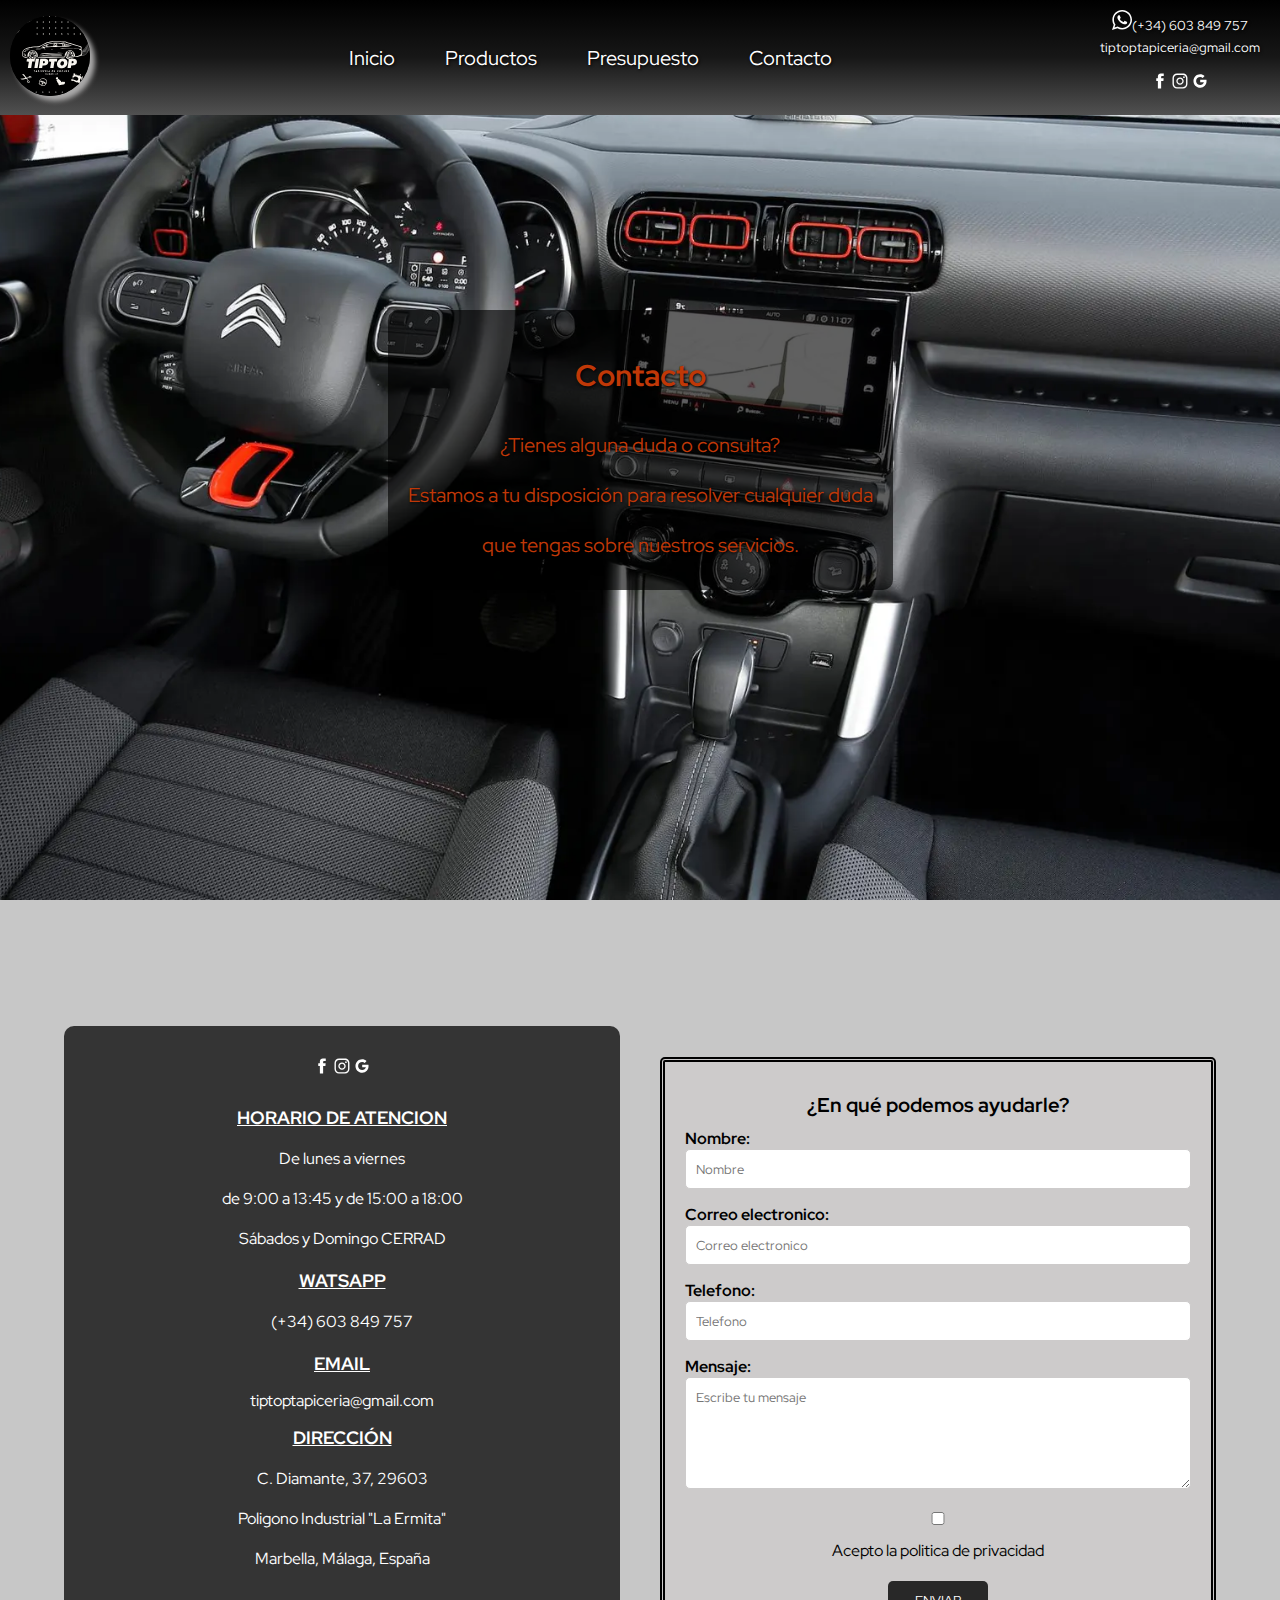
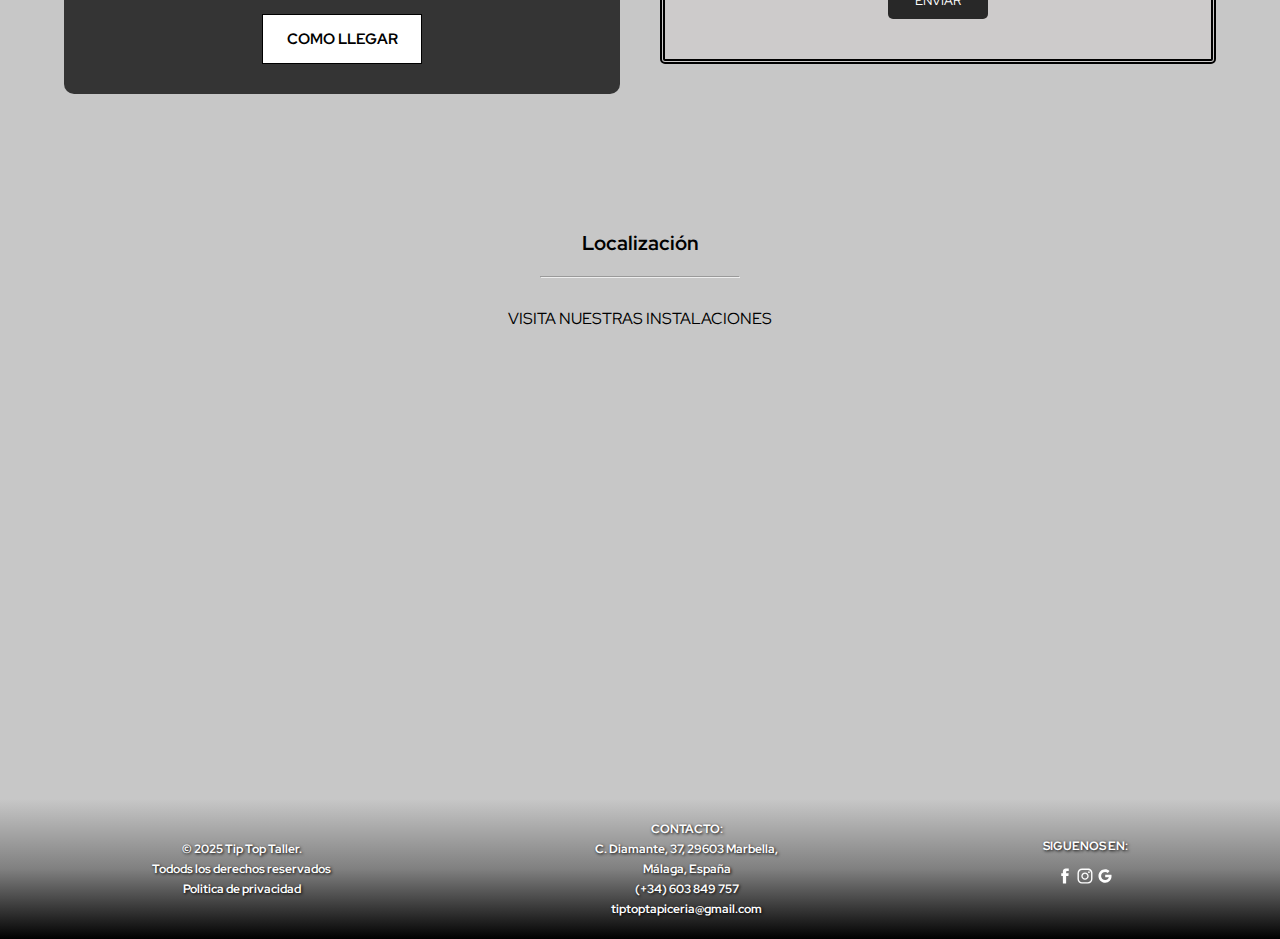
==== views/contacto.html @ 2c650c3a "Ultimos retoces" ====
<!DOCTYPE html>
<html lang="es">
<head>
    <meta charset="UTF-8">
    <meta name="viewport" content="width=device-width, initial-scale=1.0">
    <title>TipTop Tapicería Marbella</title>
    <link rel="icon" type="image/x-icon" href="./../favicon.ico">
    <style>
        @import url('https://fonts.googleapis.com/css2?family=Red+Hat+Display:ital,wght@0,300..900;1,300..900&display=swap');
        </style>
    <link rel="stylesheet" href="./../css/estilos.css">
</head>
<body> 
    <header>  
        <div class="logo">
            <img src="./../assets/images/logotip.svg" alt="logo tiptop" width="200" height="200">
        </div>
        <div>
            <input type="checkbox" id="check-menu" class="check-menu">

            <nav class="nav-links">
                <a href="./../index.html">Inicio</a>
                <a href="./productos.html">Productos</a>
                <a href="./presupuesto.html">Presupuesto</a>
                <a href="./contacto.html">Contacto</a>  
            </nav>

            <label for="check-menu" class="label-check">
                <img src="./../assets/images/menu-svgrepo-com.svg" alt="icono menu hamburgesa" width="50" height="50">
            </label>
        </div>
        <div class="contacto">
            <p><img src="./../assets/images/whatsapp-logo.svg" alt="logo whatsapp" width="20" height="20">(+34) 603 849 757</p>
            <a href="mailto:tiptoptapiceria@gmail.com">tiptoptapiceria@gmail.com</a>
            <div class="redes">
                <a href="https://www.facebook.com/tapiceriaMD.Marbella/" target="_blank"><img src="./../assets/images/facebook-logo.svg" alt="logo facebook" width="30" height="30"></a>
                <a href="https://www.instagram.com/tiptop_marbella/" target="_blank"><img src="./../assets/images/instagram-logo.svg" alt="logo instagram" width="30" height="30"></a>
                <a href="https://g.co/kgs/Lr5aoFv" target="_blank"><img src="./../assets/images/google-svgrepo.svg" alt="logo google" width="30" height="30"></a>
            </div>
        </div>
    </header>

    <main>
        <section class="hero">
            <div class="info">
            <h1>Contacto</h1>
            <p>¿Tienes alguna duda o consulta?</p>
            <p>Estamos a tu disposición para resolver cualquier duda</p>
            <p>que tengas sobre nuestros servicios.</p>
            </div>  
        </section>
            
        <section class="container">
            <div class="location">
                <div class="redes">
                    <a href="https://www.facebook.com/tapiceriaMD.Marbella/" target="_blank"><img src="./../assets/images/facebook-logo.svg" alt="logo facebook" width="30" height="30"></a>
                    <a href="https://www.instagram.com/tiptop_marbella/" target="_blank"><img src="./../assets/images/instagram-logo.svg" alt="logo instagram" width="30" height="30"></a>
                    <a href="https://g.co/kgs/Lr5aoFv" target="_blank"><img src="./../assets/images/google-svgrepo.svg" alt="logo google" width="30" height="30"></a>
                </div>
                <h3>HORARIO DE ATENCION</h3>
                <p>De lunes a viernes</p>
                <p>de 9:00 a 13:45 y de 15:00 a 18:00</p> 
                <p> Sábados y Domingo CERRAD
                </p>
                <h3>WATSAPP</h3>
                <p>(+34) 603 849 757</p>
                <h3>EMAIL</h3>
                <a href="mailto:tiptoptapiceria@gmail.com">tiptoptapiceria@gmail.com</a>   
                <h3>DIRECCIÓN</h3>
                <p>C. Diamante, 37, 29603</p> 
                <p>Poligono Industrial "La Ermita"</p> 
                <p> Marbella, Málaga, España</p>
                <a href="https://maps.app.goo.gl/1nyGeTP441d4KmiH8" target="_blank" class="button-link" style="color: black;">como llegar</a>
            </div>
            <div class="contact-form">
                <h2>¿En qué podemos ayudarle?</h2>
                <form id="contact-form" action="#" method="post" target="_blank">
                    <label for="name">Nombre:</label>
                    <input type="text" id="name" name="name" placeholder="Nombre" pattern="[A-Z a-z]{2,40}" title="Solo letras entre 2 y 40 caracteres" required>
        
                    <label for="email">Correo electronico:</label>
                    <input type="email" id="email" name="email" placeholder="Correo electronico" pattern="[a-z0-9._%+-]+@[a-z0-9.-]+\.[a-z]{2,4}" title="Correo electronico no valido" required>
    
                    <label for="telephone">Telefono:</label>
                    <input type="tel" id="telephone" name="telephone" placeholder="Telefono" pattern="[0-9]{9}" title="Como minimo 9 caracteres" required>
        
                    <label for="mensaje">Mensaje:</label>
                    <textarea name="mensaje" id="mensaje" rows="5" placeholder="Escribe tu mensaje"></textarea>
    
                    <input type="checkbox" id="aceptar" name="aceptar" required>
                    <label for="aceptar">Acepto la politica de privacidad</label>
        
                    <input type="submit" value="ENVIAR">
                </form>
            </div>
        </section>

        <div class="mapa">
            <h2>Localización</h2>
            <hr>
            <p>VISITA NUESTRAS INSTALACIONES</p>
            <iframe src="https://www.google.com/maps/embed?pb=!1m18!1m12!1m3!1d3206.6513957949824!2d-4.872217790050994!3d36.514276272214644!2m3!1f0!2f0!3f0!3m2!1i1024!2i768!4f13.1!3m3!1m2!1s0xd72d9f653f75841%3A0x589be46774dcb69e!2sTipTop%20Tapicer%C3%ADa!5e0!3m2!1ses!2ses!4v1742337614005!5m2!1ses!2ses" width="1000" height="450" style="border:0;" allowfullscreen loading="lazy" referrerpolicy="no-referrer-when-downgrade"></iframe>
        </div>
    </main>

    <footer>
        <div>
            <p>© 2025 Tip Top Taller. <br>Todods los derechos reservados</p> 
            <a href="#">Politica de privacidad</a>
        </div>
        <div>
            <p class="p-footer"> CONTACTO:</p>
            <p>C. Diamante, 37, 29603 Marbella,</p>
            <p> Málaga, España </p>
            <p>(+34) 603 849 757 </p>
            <p>tiptoptapiceria@gmail.com</p>
        </div>
        <div>
            <div class="p-footer">
            <p>SIGUENOS EN:</p>
            </div>
            <div class="redes">
            <a href="https://www.facebook.com/tapiceriaMD.Marbella/" target="_blank"><img src="./../assets/images/facebook-logo.svg" alt="logo facebook" width="30" height="30"></a>
            <a href="https://www.instagram.com/tiptop_marbella/" target="_blank"><img src="./../assets/images/instagram-logo.svg" alt="logo instagram" width="30" height="30"></a>
            <a href="https://g.co/kgs/Lr5aoFv" target="_blank"><img src="./../assets/images/google-svgrepo.svg" alt="logo google" width="30" height="30"></a>
            </div>
        </div>
    </footer>
</body>
</html>
---- css/estilos.css ----
* {
    margin: 0;
    padding: 0;
    box-sizing: border-box;
    font-family: "Red Hat Display", serif;
}

/* ---------------------------------------------------------------- -
---------------------------------- Index -------------------------
-------------------------------------------------------------------*/

body {
    display: grid;
    grid-template-rows: auto 1fr auto;
    background-color: rgb(199, 199, 199);
}

main {
    min-height: 100vh;
}

/* ---------------------------------------------------------------- -
---------------------------------- Header -------------------------
-------------------------------------------------------------------*/ 
header {
    display: flex;
    justify-content: space-between;
    align-items: center;
    padding: 0 10px;
    background-image: linear-gradient(black, rgb(23, 23, 23), rgb(81, 81, 81));
    font-size: .8em;
    text-shadow: 1px 1px 3px black;
    position: fixed;
    min-width: 100%;
    z-index: 20;
}
/*------------------------------------------------------------
---------------------------- Logo ----------------------------
------------------------------------------------------------*/
.logo img {
    width: 80px;
    height: 80px;
    background-color: black;
    border-radius: 100px;
    box-shadow: 5px 5px 5px rgb(171, 170, 170);
}

/* ---------------------------------------------------------------- -
---------------------------------- Nav -------------------------
-------------------------------------------------------------------*/
.nav-links {
    display: flex;
    justify-content: center;
    align-items: center;
    list-style: none;
    gap: 50px;
    height: 100px;
    font-size: clamp(15px, 2vw, 20px);
}
.nav-links a {
    color: white;
    text-decoration: none;
}
.nav-links a:hover {
    color: rgb(192, 56, 7);
    text-decoration: underline;
    font-weight: bold;
}

/*--------------------------------------------------------------- Menu hamburgesa -------------------------------
-------------------------------------------------------------------------------------------------------------------
----------------------------------------------------------------------------------------------------------------*/
.check-menu {
    display: none;
}
.label-check {
    display: none;
}
/* -----------------------------------------------------------------
---------------------------------- Contacto -------------------------
-------------------------------------------------------------------*/
.contacto {
    display: flex;
    flex-direction: column;
    justify-content: center;
    align-items: center;
    padding: 10px;
    gap: 5px;
    color: white;  
}
.contacto p {
    margin: 0;
    justify-content: center; 
}
.contacto a {
    color: white;
    text-decoration: none;
}
.redes {
    display: flex;
    justify-content: center; 
    padding: 10px;
}
.redes img {
    width: 20px;
    height: 20px;
}
/*--------------------------------------------------------------------
--------------------------------------Main--------------------------- 
--------------------------------------------------------------------*/
h1 {
    text-align: center;
    padding: 20px;
    font-weight: bold;
    font-size: clamp(20px, 3vw, 30px)
}
h2 {
    text-align: center;
    padding: 10px;
    font-weight: bold;
    font-size: clamp(15px, 2vw, 20px)
}
h3 {
    font-size: 18px;
    text-decoration: underline;
    padding: 5px;
}
section {
    display: flex;
    flex-direction: column;
    justify-content: center;
    align-items: center;
    width: 100%;
    min-height: 100vh;
}
.contenido {
    width: 80%;
    min-height: 100vh;
    margin: 50px auto;
    width: 100%;
    padding: 20px;
}
.hero {
    display: flex;
    flex-direction: column;
    min-height: 100vh;
    width: 100%;
    justify-content: center;
    color: rgb(192, 56, 7);
    text-shadow: 1px 1px 3px black;
    background: url(./../assets/images/inicio.webp) top/cover no-repeat;
    
}
.info {
    display: flex;
    justify-content: center;
    flex-direction: column;
    
    text-align: center;
    padding: 20px;
    line-height: 50px;
    background: rgba(0, 0, 0, 0.625);
    border:rgba(0, 0, 0, 0.625);
    border-radius: 10px;
    font-size: clamp(15px, 2vw, 20px)
}
.container {
    display: grid;
    grid-template-columns: repeat(2, 1fr);
    gap: 40px;
    width: 90%;
    margin: 10px auto;
    justify-content: space-around;
    align-items: center;
}
.container li {
    justify-content: center;
    line-height: 50px;
    
}
.container p {
    text-align: center;
    line-height: 30px;
}
/*---------------------------------------------------------- Galeria INDEX -------------------------------------------*/
.galeria {
    display: grid;
    margin: 30px auto;
    grid-template-columns: repeat(3, 1fr);
    grid-template-rows: repeat(2, 1fr);
    justify-content: space-around;
    gap: 20px;
    transition: all .3s ease;  
}  
.galeria img {
    width: 100%;
    height: 100%;
    object-fit: cover;
    border-radius: 10px;
    box-shadow: 5px 5px 5px rgb(11, 11, 11);
}
.galeria img:hover {
    transform: scale(2);
}
/* -------------------------------------------------------------
----------------------- Formulario ------------------------
----------------------------------------------------------------*/
.contact-form {
   display: flex;
   flex-direction: column;
   margin: 20px auto;
   width: 100%;
   height: 100vh;
   padding: 20px;
   height: auto;
   background: rgb(205, 203, 203);
   border: 5px double black;
   border-radius: 5px;
}
.contact-form p {
    text-align: center;
    padding: 10px;
}
.contact-form label:not([for="aceptar"]) {
    margin-bottom: 5px;
    font-weight: bold;
}
.contact-form label[for=aceptar] {
    display: flex;
    justify-content: center;
    margin-bottom: 10px;
    font-size: 1em;
}
.contact-form input, 
.contact-form textarea, select {
    width: 100%;
    padding: 10px;
    margin-bottom: 15px;
    border: 1px solid rgb(205, 203, 203);
    border-radius: 5px;
}
.contact-form input[type="submit"] {
    display: block;
    background-color: rgb(40, 40, 40);
    color: white;
    width: 100px;
    height: auto;
    margin: 20px auto 20px auto;
    padding: 10px 20px;
    border: none;
    transition: all .3s ease-in-out;
}
.contact-form input[type="submit"]:hover {
    background-color: rgb(192, 56, 7);
    border: 1px solid black;
}
.location {
    display: flex;
    flex-direction: column;
    justify-content: center;
    align-items: center;
    color: white;
    gap: 10px;
    padding-top: 20px;
    text-align: center;
    background-color: rgba(31, 31, 31, 0.875);
    border: black;
    border-radius: 10px;
}
.location a {
    text-decoration: none;
    color: white;
}
.button-link {
    display: flex;
    justify-content: center;
    margin: 30px;
    align-items: center;
    text-transform: uppercase;
    text-align: center;
    width: 160px;
    height: 50px;
    text-decoration: none;
    color: black;
    font-size: 15px;
    font-weight: bolder;
    background-color: white;
    border: 1px solid black; 
}
/* ------------------------------------------------------
---------------------Footer------------------------------
---------------------------------------------------------*/
footer{
    display: flex;
    min-width: 100%;
    grid-template-columns: repeat(3, 1fr);
    justify-content: space-around;
    align-items: center;
    padding: 20px;
    background-image: linear-gradient(rgb(199, 199, 199), grey, black);
    color: white;
    font-weight: bolder;
    text-shadow: 1px 1px 3px black ;
    text-align: center;
    line-height: 20px;
    font-size: clamp(5px, 2vw, 12px);
}  
footer a {
    color: white;
    text-decoration: none;
    transition: all .3s ease-in-out;
}
footer a:hover {
    color:  rgb(192, 56, 7);
    text-decoration: underline;
}
/*-----------------------------------
-----------------Pagina CONTACTO-------
-------------------------------------*/
hr {
    width: 200px;
    height: 2px;
    margin: 10px;
}

.mapa {
    width: 80%;
   
    display: flex;
    flex-direction: column;
    margin: 0 auto;
    align-items: center;
}
.mapa p {
    text-align: center;
    padding: 20px;
}
.mapa iframe {
    width: 100%;
}
/*---------------------------------------------------------- Pagina PRODUCTOS ---------------------------------------------------------*/
.productos {
    display: grid;
    width: 95%;
    margin: 30px auto;
    grid-template-columns: repeat(4, 1fr);
    grid-template-rows: repeat(6, 1fr);
    justify-content: space-around;
    gap: 20px;
}
.producto {
    height: 300px;
    display: grid;
    grid-template-rows: 80% 20%;
    text-align: center;
    font-weight: bold;
    opacity: 1;
}
.producto:hover {
    transform: translateY(-50px);
    cursor: pointer;
}
.producto img {
    width: 100%;
    height: 100%;
    object-fit: cover;
    border-radius: 5px;
    box-shadow: 5px 5px 5px rgb(11, 11, 11);
    z-index: 9;
}
.descripcion {
    background-color: rgba(255, 255, 255, 0.635);
    padding: 10px;
    border-radius: 5px;
    transform: translateY(-60px);
}
.descripcion p {
    justify-content: center;
    align-items: center;
    text-align: center;
}
.producto:hover .descripcion {
    transform: translateY(0px);
}

/*--------------------------------------------
----------------- Responsive ------------------
----------------------------------------------*/

@media (max-width: 1024px) {

    .logo img {
        width: 60px;
        height: 60px;
    }
    .contacto {
        display: none;
    }
    .label-check {
        display: block; 
        justify-content: center;
        padding-right: 5px;
    }

    .nav-links {
        display: none;
        flex-direction: column;
        justify-content: center;
        align-items: center;
        position: absolute;
        right: 30%;
        gap: 0;
        width: 40%;
        height: 200%;
        border-radius: 10px;
        background-color: rgba(11, 11, 11, 0.741);
    }
    .nav-links a {
        display: flex;
        justify-content: center;
        width: 100%;
        padding: 3px;
    }
    .check-menu:checked + .nav-links {
        display: flex;
    }
    .container {
        grid-template-columns: 1fr;
        margin: 10px auto;  
    }  
    .container ul {
        width: 50%;
        margin: 0 auto;
        align-items: center;
    }  
    .productos {
        display: grid;
        grid-template-columns: repeat(3, 1fr);
        grid-template-rows: repeat(8, 1fr) ;
    }
    .descripcion {
        background: none;
    }
    .descripcion p {
        background-color: rgba(255, 255, 255, 0.635);
        padding: 10px;
        border-radius: 5px;
    }
}    

 @media (max-width: 768px) {
    .galeria {
        display: grid;
        grid-template-columns: repeat(2, 1fr);
        grid-template-rows: repeat(3, 1fr);
    }
    .galeria img:hover {
        transform:none;
    }  
    .producto {
        height: 150px;
        font-size: 10px;
    }
}
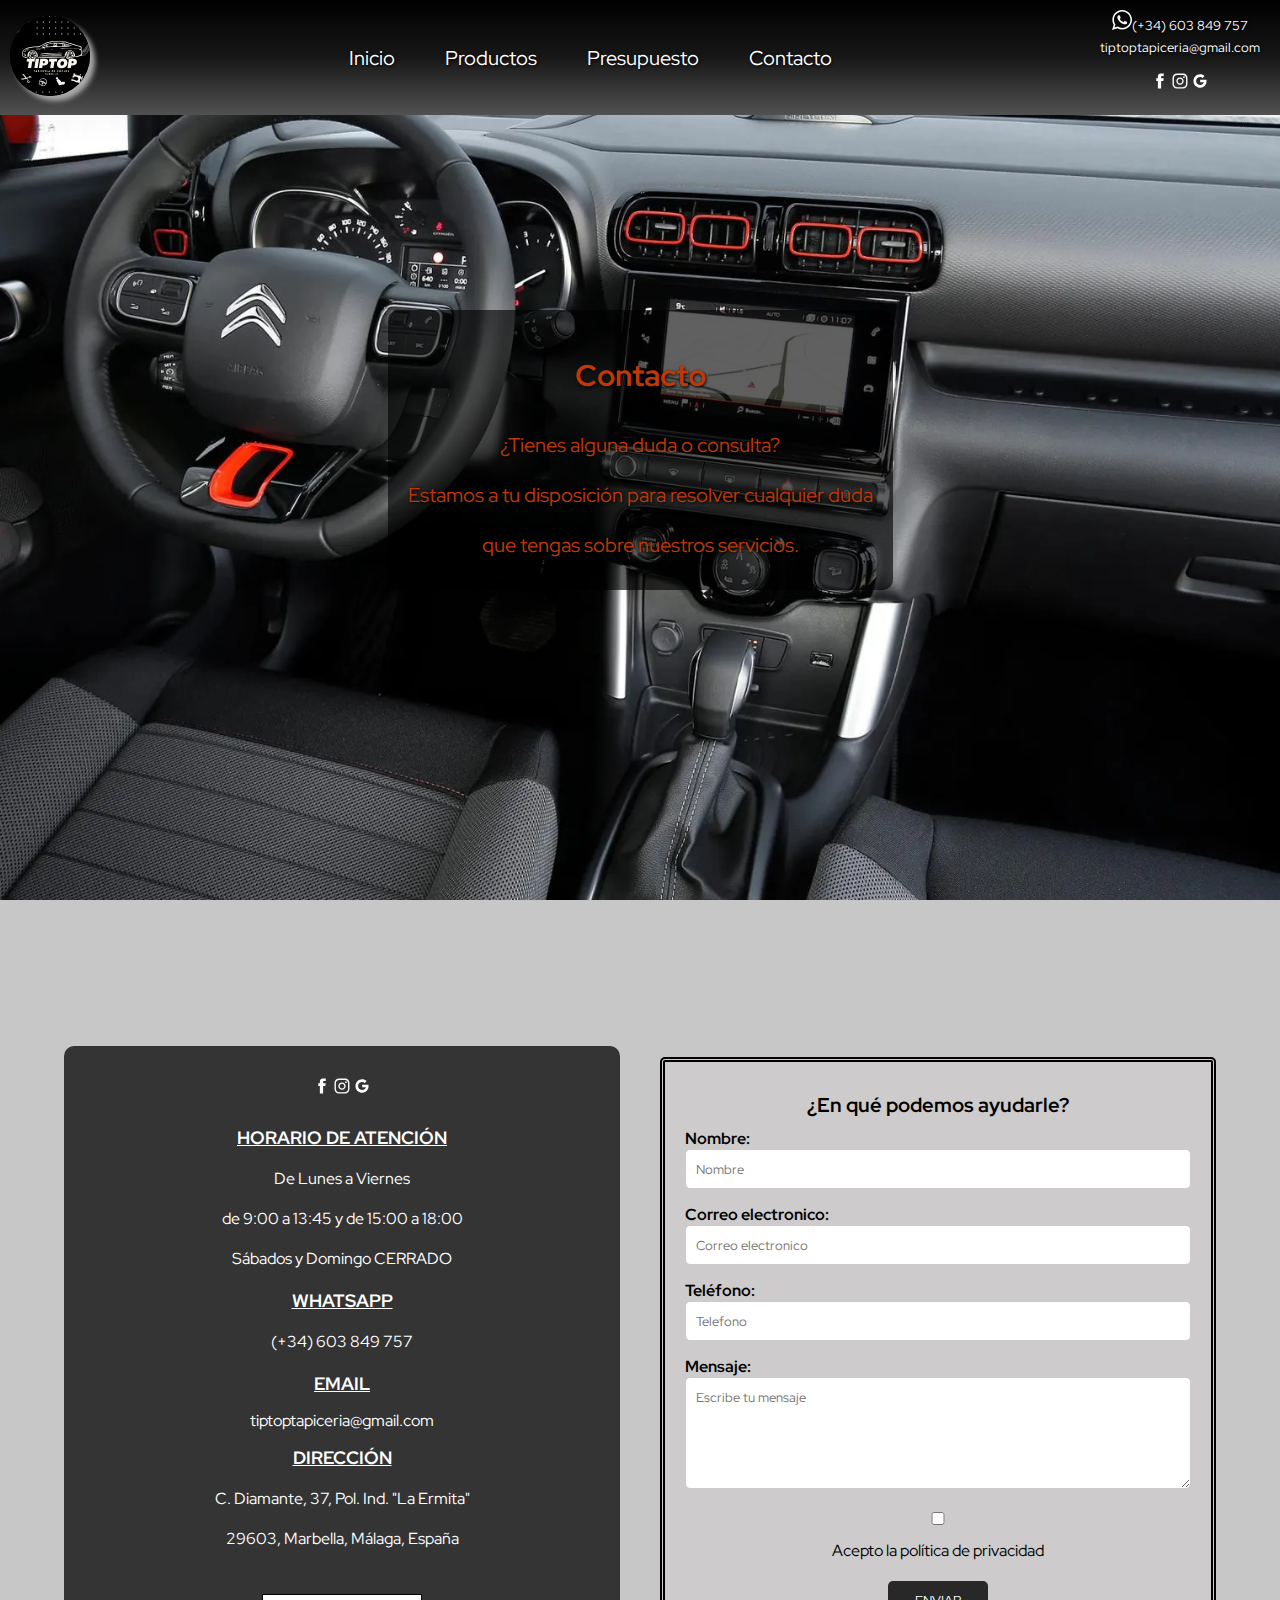
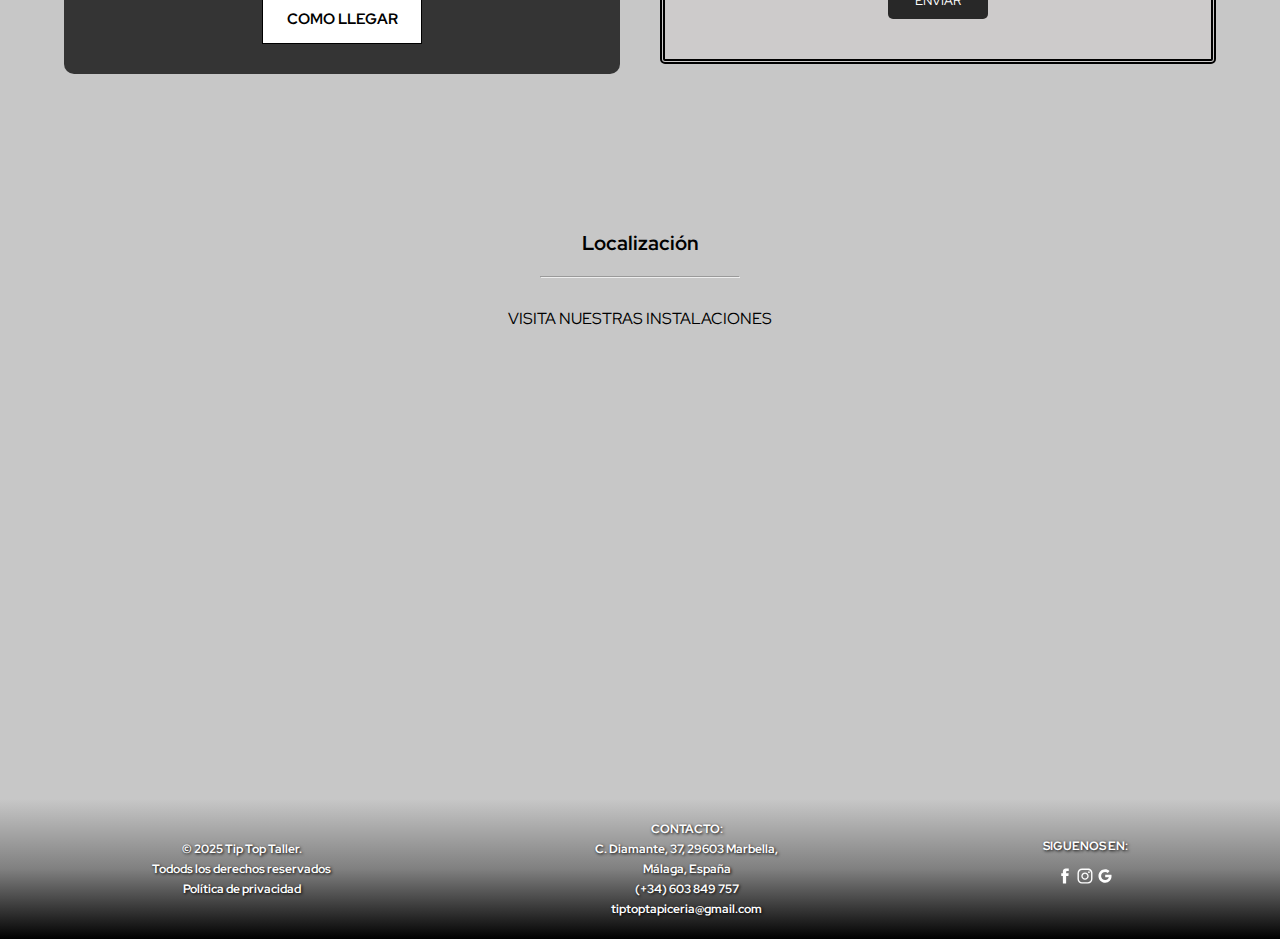
==== commit 33754f6b: "cambios grammaticos" ====
--- a/views/contacto.html
+++ b/views/contacto.html
@@ -57,19 +57,18 @@
                     <a href="https://www.instagram.com/tiptop_marbella/" target="_blank"><img src="./../assets/images/instagram-logo.svg" alt="logo instagram" width="30" height="30"></a>
                     <a href="https://g.co/kgs/Lr5aoFv" target="_blank"><img src="./../assets/images/google-svgrepo.svg" alt="logo google" width="30" height="30"></a>
                 </div>
-                <h3>HORARIO DE ATENCION</h3>
-                <p>De lunes a viernes</p>
+                <h3>HORARIO DE ATENCIÓN</h3>
+                <p>De Lunes a Viernes</p>
                 <p>de 9:00 a 13:45 y de 15:00 a 18:00</p> 
-                <p> Sábados y Domingo CERRAD
+                <p> Sábados y Domingo CERRADO
                 </p>
-                <h3>WATSAPP</h3>
+                <h3>WHATSAPP</h3>
                 <p>(+34) 603 849 757</p>
                 <h3>EMAIL</h3>
                 <a href="mailto:tiptoptapiceria@gmail.com">tiptoptapiceria@gmail.com</a>   
                 <h3>DIRECCIÓN</h3>
-                <p>C. Diamante, 37, 29603</p> 
-                <p>Poligono Industrial "La Ermita"</p> 
-                <p> Marbella, Málaga, España</p>
+                <p>C. Diamante, 37, Pol. Ind. "La Ermita"</p> 
+                <p>29603, Marbella, Málaga, España</p>
                 <a href="https://maps.app.goo.gl/1nyGeTP441d4KmiH8" target="_blank" class="button-link" style="color: black;">como llegar</a>
             </div>
             <div class="contact-form">
@@ -81,14 +80,14 @@
                     <label for="email">Correo electronico:</label>
                     <input type="email" id="email" name="email" placeholder="Correo electronico" pattern="[a-z0-9._%+-]+@[a-z0-9.-]+\.[a-z]{2,4}" title="Correo electronico no valido" required>
     
-                    <label for="telephone">Telefono:</label>
+                    <label for="telephone">Teléfono:</label>
                     <input type="tel" id="telephone" name="telephone" placeholder="Telefono" pattern="[0-9]{9}" title="Como minimo 9 caracteres" required>
         
                     <label for="mensaje">Mensaje:</label>
                     <textarea name="mensaje" id="mensaje" rows="5" placeholder="Escribe tu mensaje"></textarea>
     
                     <input type="checkbox" id="aceptar" name="aceptar" required>
-                    <label for="aceptar">Acepto la politica de privacidad</label>
+                    <label for="aceptar">Acepto la política de privacidad</label>
         
                     <input type="submit" value="ENVIAR">
                 </form>
@@ -106,7 +105,7 @@
     <footer>
         <div>
             <p>© 2025 Tip Top Taller. <br>Todods los derechos reservados</p> 
-            <a href="#">Politica de privacidad</a>
+            <a href="#">Política de privacidad</a>
         </div>
         <div>
             <p class="p-footer"> CONTACTO:</p>
--- a/css/estilos.css
+++ b/css/estilos.css
@@ -153,16 +153,17 @@
 }
 .info {
     display: flex;
-    justify-content: center;
-    flex-direction: column;
-    
-    text-align: center;
+    flex-direction: column;
+    justify-content: center;
     padding: 20px;
     line-height: 50px;
     background: rgba(0, 0, 0, 0.625);
     border:rgba(0, 0, 0, 0.625);
     border-radius: 10px;
     font-size: clamp(15px, 2vw, 20px)
+}
+.info p {
+    text-align: center;
 }
 .container {
     display: grid;
@@ -179,7 +180,7 @@
     
 }
 .container p {
-    text-align: center;
+    text-align: justify;
     line-height: 30px;
 }
 /*---------------------------------------------------------- Galeria INDEX -------------------------------------------*/
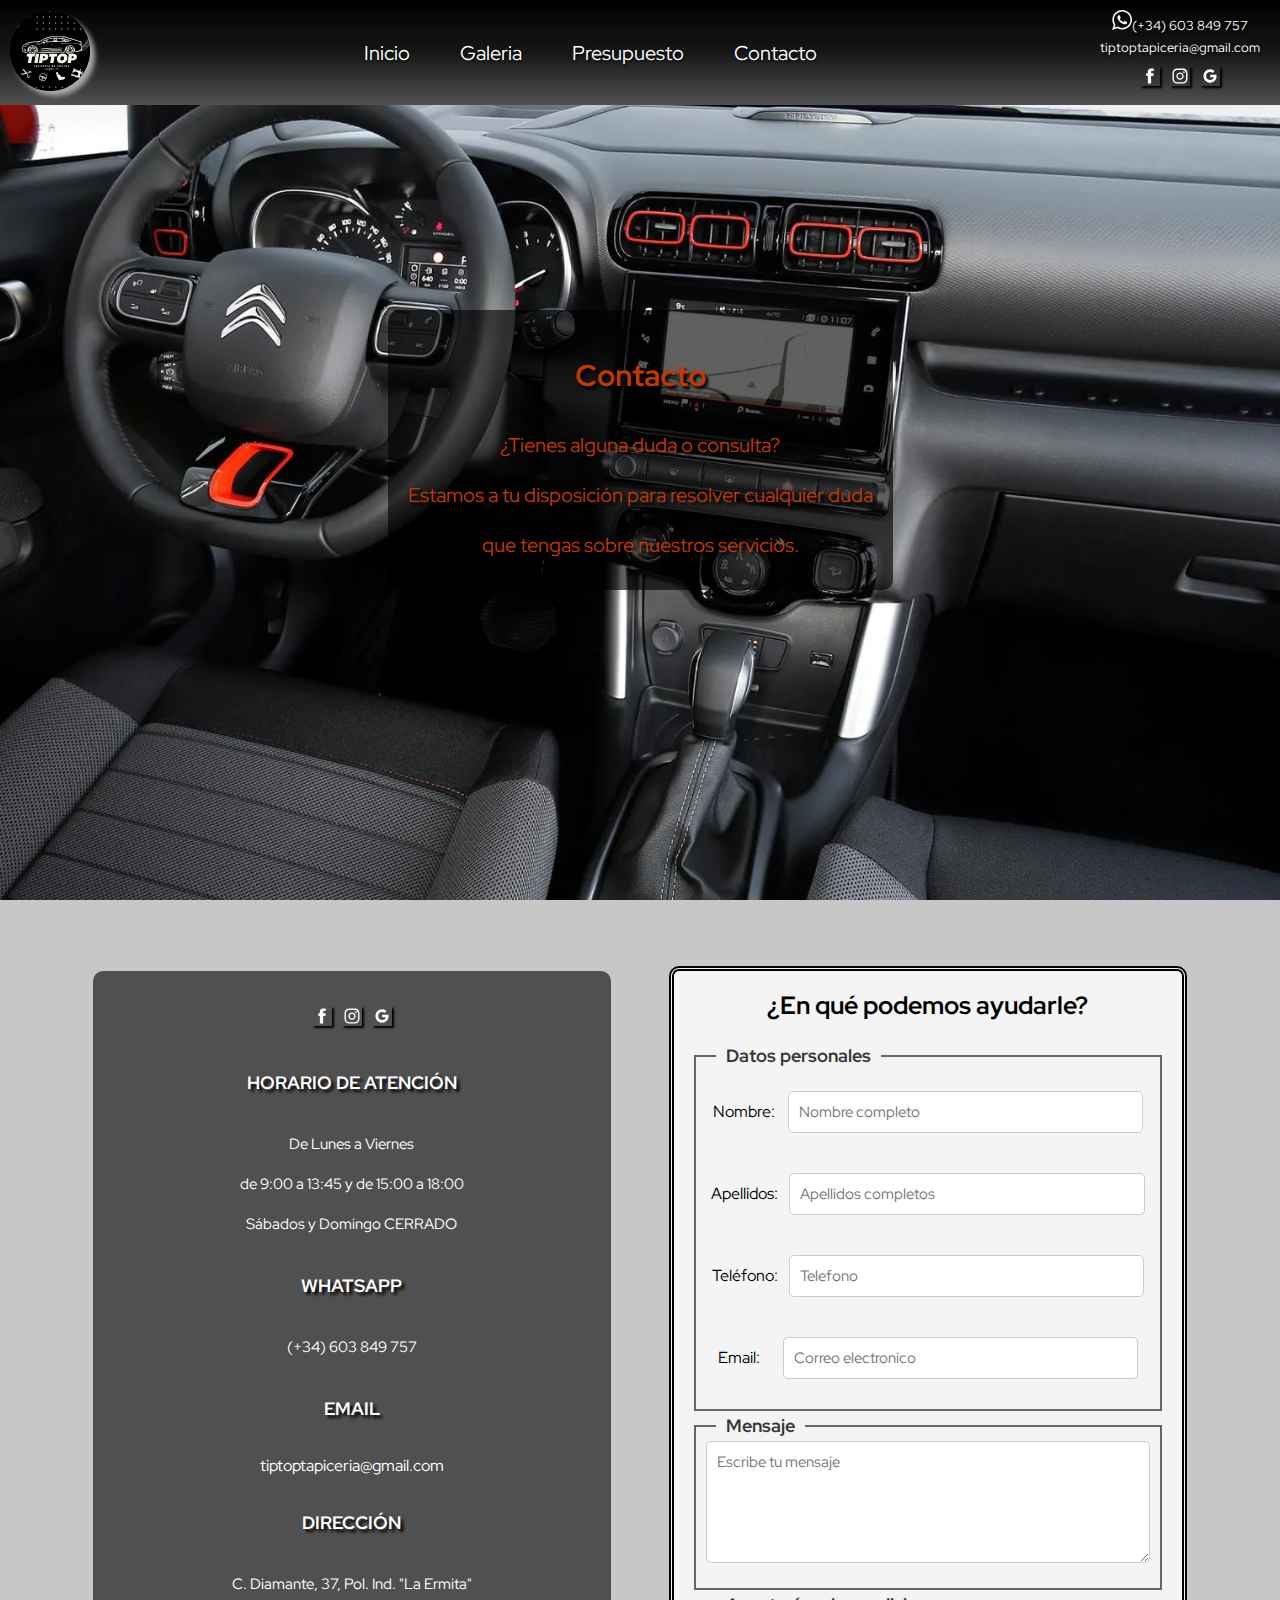
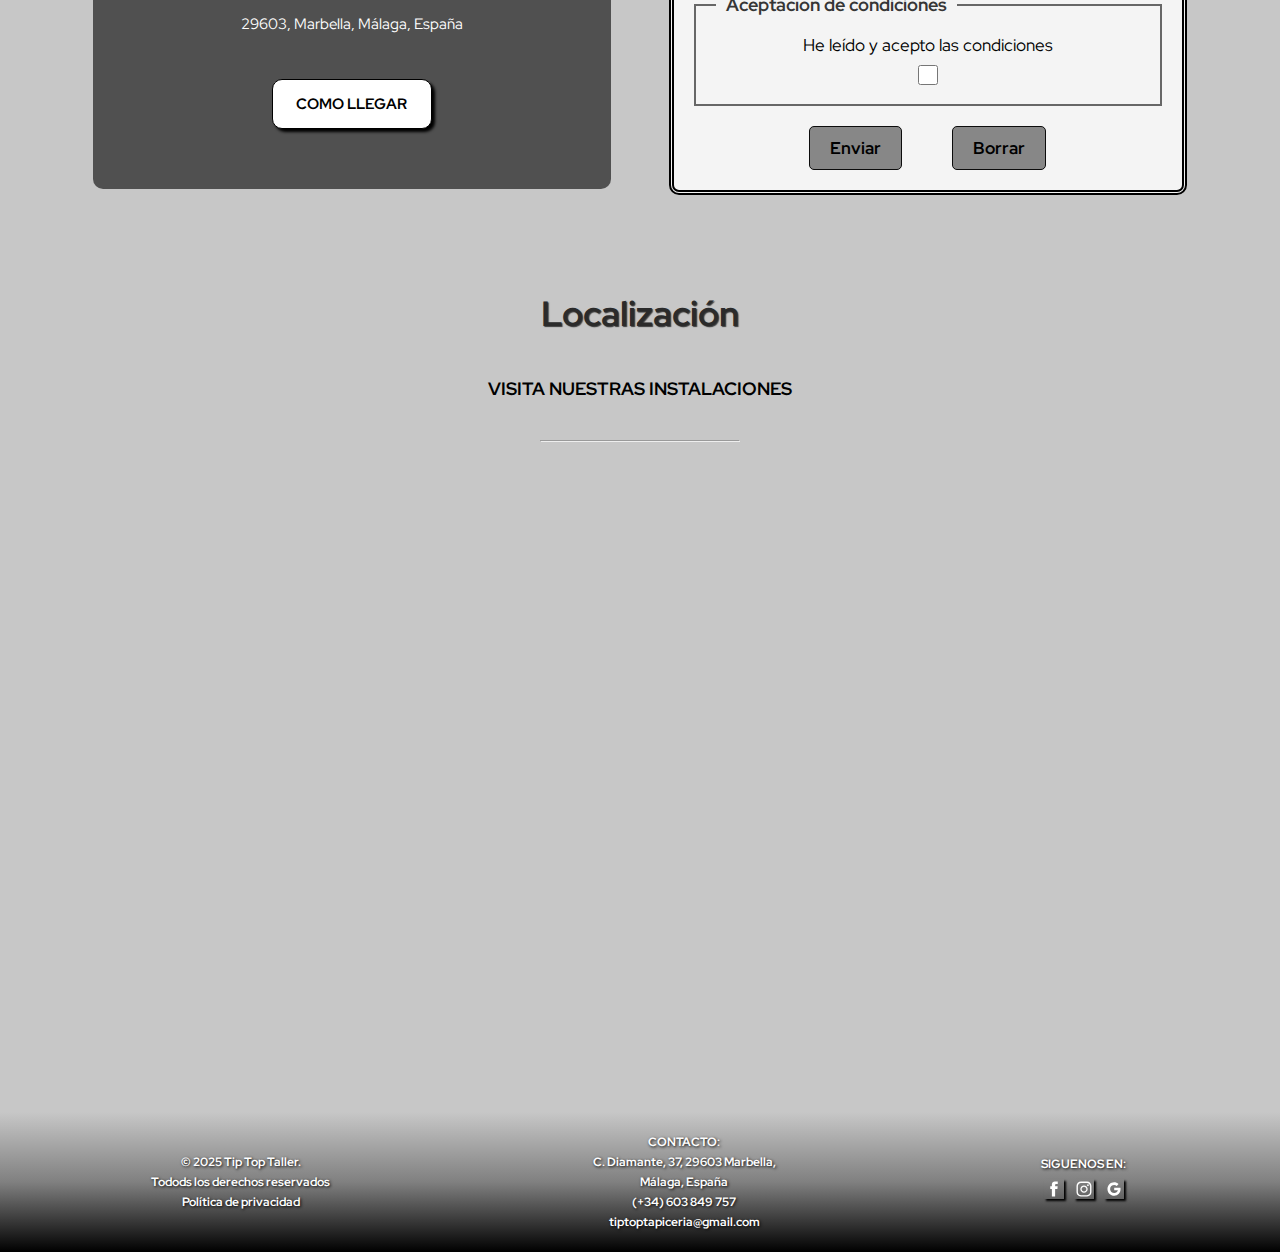
==== commit 4bc95ed4: "no publicar" ====
--- a/views/contacto.html
+++ b/views/contacto.html
@@ -20,7 +20,7 @@
 
             <nav class="nav-links">
                 <a href="./../index.html">Inicio</a>
-                <a href="./productos.html">Productos</a>
+                <a href="./galeria.html">Galeria</a>
                 <a href="./presupuesto.html">Presupuesto</a>
                 <a href="./contacto.html">Contacto</a>  
             </nav>
@@ -57,48 +57,89 @@
                     <a href="https://www.instagram.com/tiptop_marbella/" target="_blank"><img src="./../assets/images/instagram-logo.svg" alt="logo instagram" width="30" height="30"></a>
                     <a href="https://g.co/kgs/Lr5aoFv" target="_blank"><img src="./../assets/images/google-svgrepo.svg" alt="logo google" width="30" height="30"></a>
                 </div>
-                <h3>HORARIO DE ATENCIÓN</h3>
+                <h4>HORARIO DE ATENCIÓN</h4>
                 <p>De Lunes a Viernes</p>
                 <p>de 9:00 a 13:45 y de 15:00 a 18:00</p> 
                 <p> Sábados y Domingo CERRADO
                 </p>
-                <h3>WHATSAPP</h3>
+                <h4>WHATSAPP</h4>
                 <p>(+34) 603 849 757</p>
-                <h3>EMAIL</h3>
+                <h4>EMAIL</h4>
                 <a href="mailto:tiptoptapiceria@gmail.com">tiptoptapiceria@gmail.com</a>   
-                <h3>DIRECCIÓN</h3>
+                <h4>DIRECCIÓN</h4>
                 <p>C. Diamante, 37, Pol. Ind. "La Ermita"</p> 
                 <p>29603, Marbella, Málaga, España</p>
                 <a href="https://maps.app.goo.gl/1nyGeTP441d4KmiH8" target="_blank" class="button-link" style="color: black;">como llegar</a>
-            </div>
-            <div class="contact-form">
-                <h2>¿En qué podemos ayudarle?</h2>
-                <form id="contact-form" action="#" method="post" target="_blank">
-                    <label for="name">Nombre:</label>
-                    <input type="text" id="name" name="name" placeholder="Nombre" pattern="[A-Z a-z]{2,40}" title="Solo letras entre 2 y 40 caracteres" required>
-        
-                    <label for="email">Correo electronico:</label>
-                    <input type="email" id="email" name="email" placeholder="Correo electronico" pattern="[a-z0-9._%+-]+@[a-z0-9.-]+\.[a-z]{2,4}" title="Correo electronico no valido" required>
-    
-                    <label for="telephone">Teléfono:</label>
-                    <input type="tel" id="telephone" name="telephone" placeholder="Telefono" pattern="[0-9]{9}" title="Como minimo 9 caracteres" required>
-        
-                    <label for="mensaje">Mensaje:</label>
-                    <textarea name="mensaje" id="mensaje" rows="5" placeholder="Escribe tu mensaje"></textarea>
-    
-                    <input type="checkbox" id="aceptar" name="aceptar" required>
-                    <label for="aceptar">Acepto la política de privacidad</label>
-        
-                    <input type="submit" value="ENVIAR">
+            </div>   
+            
+            <div class="formulario1">
+                <h3>¿En qué podemos ayudarle?</h3>
+                <form id="form">
+                    <fieldset>
+                        <legend>Datos personales</legend>
+                        <div class="datos">
+                            <label for="name">Nombre:</label>
+                            <input type="text" id="name" name="name" placeholder="Nombre completo">         
+                        </div>
+                        <span class="error" id="nombreError"></span> 
+                        
+                        <div class="datos">
+                            <label for="apellido">Apellidos:</label>
+                            <input type="text" id="apellido" name="apellido" placeholder="Apellidos completos">   
+                        </div>
+                        <span class="error" id="apellidoError"></span> 
+
+                        <div class="datos">
+                            <label for="telephone">Teléfono:</label>
+                            <input type="text" id="telephone" name="telephone" placeholder="Telefono">
+                        </div>
+                        <span class="error" id="telefonoError"></span>                        
+                        <div class="datos">
+                            <label for="email">Email:</label>
+                            <input type="text" id="email" name="email" placeholder="Correo electronico"> 
+                        </div>
+                        <span class="error" id="emailError"></span>       
+                    </fieldset>
+                    
+                    <fieldset>
+                        <legend>Mensaje</legend>
+                        <textarea name="mensaje" id="message" rows="5" placeholder="Escribe tu mensaje"></textarea>
+                    </fieldset>
+
+                    <fieldset>
+                        <legend>Aceptacíon de  condiciones</legend>
+                        <p></p>
+                        <ul class="aceptacion">
+                            <li>
+                                <label id="aceptar" for="terminos">He leído y acepto las condiciones </label>
+                            </li>
+                            <li>
+                                <input id="terminos" type="checkbox" name="aceptar">
+                            </li>
+                        </ul>
+                    </fieldset>
+
+                    <ul class="botones">
+                        <li>
+                            <button type="submit" id="submit">Enviar
+                            </button>
+                        </li>
+                        <li>
+                            <button type="reset" id="reset">Borrar
+                            </button>
+                        </li>
+                    </ul>
+                    <p id="mensaje-error" class="error"></p>
+                    <p id="mensaje" class="mensaje"></p>
                 </form>
             </div>
         </section>
-
+                
         <div class="mapa">
             <h2>Localización</h2>
+            <h5>VISITA NUESTRAS INSTALACIONES</h5>
             <hr>
-            <p>VISITA NUESTRAS INSTALACIONES</p>
-            <iframe src="https://www.google.com/maps/embed?pb=!1m18!1m12!1m3!1d3206.6513957949824!2d-4.872217790050994!3d36.514276272214644!2m3!1f0!2f0!3f0!3m2!1i1024!2i768!4f13.1!3m3!1m2!1s0xd72d9f653f75841%3A0x589be46774dcb69e!2sTipTop%20Tapicer%C3%ADa!5e0!3m2!1ses!2ses!4v1742337614005!5m2!1ses!2ses" width="1000" height="450" style="border:0;" allowfullscreen loading="lazy" referrerpolicy="no-referrer-when-downgrade"></iframe>
+            <iframe src="https://www.google.com/maps/embed?pb=!1m18!1m12!1m3!1d3206.6513957949824!2d-4.872217790050994!3d36.514276272214644!2m3!1f0!2f0!3f0!3m2!1i1024!2i768!4f13.1!3m3!1m2!1s0xd72d9f653f75841%3A0x589be46774dcb69e!2sTipTop%20Tapicer%C3%ADa!5e0!3m2!1ses!2ses!4v1742337614005!5m2!1ses!2ses" width="1000" height="600" style="border:0;" allowfullscreen loading="lazy" referrerpolicy="no-referrer-when-downgrade"></iframe>
         </div>
     </main>
 
@@ -125,5 +166,6 @@
             </div>
         </div>
     </footer>
+    <script src="./../js/script.js"></script>
 </body>
 </html>--- a/css/estilos.css
+++ b/css/estilos.css
@@ -17,6 +17,7 @@
 
 main {
     min-height: 100vh;
+    width: 100%;
 }
 
 /* ---------------------------------------------------------------- -
@@ -65,6 +66,7 @@
     color: rgb(192, 56, 7);
     text-decoration: underline;
     font-weight: bold;
+    text-shadow: none;
 }
 
 /*--------------------------------------------------------------- Menu hamburgesa -------------------------------
@@ -99,11 +101,13 @@
 .redes {
     display: flex;
     justify-content: center; 
-    padding: 10px;
+    gap: 10px;
+    padding: 5px;
 }
 .redes img {
     width: 20px;
     height: 20px;
+    box-shadow: 2px 2px 2px black;
 }
 /*--------------------------------------------------------------------
 --------------------------------------Main--------------------------- 
@@ -115,15 +119,33 @@
     font-size: clamp(20px, 3vw, 30px)
 }
 h2 {
-    text-align: center;
+    color: rgb(43, 43, 43);
+    font-family: "Red Hat Display", serif;
+    text-shadow: 1px 1px 1px rgb(59, 59, 59);
+    text-align: center;
+    margin: 20px auto;
+    padding: 10px 20px;
+    font-weight: bold;
+    font-size: clamp(25px, 3vw, 35px);
+}
+h3 {
+    text-align: center;
+    margin-bottom: 20px;
     padding: 10px;
-    font-weight: bold;
-    font-size: clamp(15px, 2vw, 20px)
-}
-h3 {
-    font-size: 18px;
-    text-decoration: underline;
+    font-size: clamp(18px, 2vw, 25px);
+}
+h4 {
+    margin: 20px auto;
+    text-align: center;
     padding: 5px;
+    font-size: clamp(16px, 2vw, 18px);
+    text-shadow: 3px 3px 3px black;
+}
+h5 {
+    text-align: center;
+    margin-bottom: 20px;
+    padding: 10px;
+    font-size: clamp(16px, 2vw, 18px); 
 }
 section {
     display: flex;
@@ -134,7 +156,7 @@
     min-height: 100vh;
 }
 .contenido {
-    width: 80%;
+    width: 95%;
     min-height: 100vh;
     margin: 50px auto;
     width: 100%;
@@ -147,9 +169,8 @@
     width: 100%;
     justify-content: center;
     color: rgb(192, 56, 7);
-    text-shadow: 1px 1px 3px black;
-    background: url(./../assets/images/inicio.webp) top/cover no-repeat;
-    
+    text-shadow: 3px 3px 3px black;
+    background: url(./../assets/images/inicio.webp) top/cover no-repeat;   
 }
 .info {
     display: flex;
@@ -165,23 +186,31 @@
 .info p {
     text-align: center;
 }
+.noticias {
+    width: 85%;
+    margin: 0 auto;
+    height: auto;
+    border: 2px solid rgb(31, 31, 31);
+}
 .container {
     display: grid;
-    grid-template-columns: repeat(2, 1fr);
-    gap: 40px;
+    grid-template-columns: 50% 50%;
     width: 90%;
-    margin: 10px auto;
+    margin: 30px auto;
     justify-content: space-around;
     align-items: center;
 }
-.container li {
-    justify-content: center;
-    line-height: 50px;
-    
+.servicios ul {
+    justify-content: center;
+    margin-left: 40%;
+    align-items: center;
+    list-style: square;
+    line-height: 50px; 
 }
 .container p {
     text-align: justify;
     line-height: 30px;
+    font-size: clamp(13px, 2vw, 15px);
 }
 /*---------------------------------------------------------- Galeria INDEX -------------------------------------------*/
 .galeria {
@@ -204,67 +233,96 @@
     transform: scale(2);
 }
 /* -------------------------------------------------------------
------------------------ Formulario ------------------------
+----------------------- Formulario contacto ------------------------
 ----------------------------------------------------------------*/
-.contact-form {
-   display: flex;
-   flex-direction: column;
-   margin: 20px auto;
-   width: 100%;
-   height: 100vh;
-   padding: 20px;
-   height: auto;
-   background: rgb(205, 203, 203);
-   border: 5px double black;
-   border-radius: 5px;
-}
-.contact-form p {
-    text-align: center;
+
+.formulario1 {
+    display: flex;
+    flex-direction: column;
+    width: 90%;
+    margin: 0 auto;
+    padding: 20px;
+    border: 5px double black;
+    border-radius: 10px;
+    line-height: 10px; 
+    background-color: rgba(249, 249, 249, 0.894); 
+}
+.formulario1 fieldset {
+    border: 2px solid rgb(103, 103, 103);
+    padding: 10px 10px; 
+    margin: 10px auto;    
+}
+.formulario1 legend {
+    font-weight: bold;
+    color: rgb(54, 54, 54);
+    font-size: clamp(16px, 3vw, 18px);
+    margin: 0 10px;
+    padding: 0 10px;
+    line-height: 10px;
+}
+.datos {
+    width: 100%;
+    display: flex;
+    justify-content: space-around;
+    align-items: baseline;
+    margin: 20px auto;  
+}
+.datos input {
     padding: 10px;
-}
-.contact-form label:not([for="aceptar"]) {
-    margin-bottom: 5px;
-    font-weight: bold;
-}
-.contact-form label[for=aceptar] {
-    display: flex;
-    justify-content: center;
-    margin-bottom: 10px;
-    font-size: 1em;
-}
-.contact-form input, 
-.contact-form textarea, select {
+    width: 80%; 
+    font-size: 15px;
+    border: 1px solid rgb(205, 203, 203);
+    border-radius: 5px;
+}
+.formulario1 input[type="checkbox"] {
+    width: 20px;
+    height: 20px;
+    margin: 0 30px;
+    cursor: pointer; 
+}
+.formulario1 textarea {
     width: 100%;
     padding: 10px;
     margin-bottom: 15px;
     border: 1px solid rgb(205, 203, 203);
     border-radius: 5px;
-}
-.contact-form input[type="submit"] {
-    display: block;
-    background-color: rgb(40, 40, 40);
+    font-size: 15px;
+}
+.botones {
+    display: flex;
+    justify-content: center;
+    align-items: center;
+    width: 100%;
+    list-style: none;
+    margin: 20px auto 0 auto;
+    gap: 50px;   
+}
+.botones button {
+    font-size: clamp(15px, 2vw, 17px);
+    font-weight: bold;
+    padding: 10px 20px;
+    border: 1px solid rgb(12, 12, 12);
+    border-radius: 5px;
+    background-color: rgb(135, 135, 135);
+    cursor: pointer;
+}
+.botones button:hover {
+    background-color: rgb(192, 56, 7);
     color: white;
-    width: 100px;
-    height: auto;
-    margin: 20px auto 20px auto;
-    padding: 10px 20px;
-    border: none;
-    transition: all .3s ease-in-out;
-}
-.contact-form input[type="submit"]:hover {
-    background-color: rgb(192, 56, 7);
     border: 1px solid black;
 }
 .location {
     display: flex;
     flex-direction: column;
+    width: 90%;
+    margin: 20px auto;
     justify-content: center;
     align-items: center;
     color: white;
     gap: 10px;
-    padding-top: 20px;
-    text-align: center;
-    background-color: rgba(31, 31, 31, 0.875);
+    padding: 30px;
+    text-align: center;
+    background-color: rgba(63, 63, 63, 0.873);
     border: black;
     border-radius: 10px;
 }
@@ -287,10 +345,10 @@
     font-weight: bolder;
     background-color: white;
     border: 1px solid black; 
-}
-/* ------------------------------------------------------
----------------------Footer------------------------------
----------------------------------------------------------*/
+    border-radius: 10px;
+    box-shadow: 3px 3px 3px black;
+}
+/* ---------------------------------------------------------------------------Footer---------------------------------------------------------------------------------------*/
 footer{
     display: flex;
     min-width: 100%;
@@ -315,18 +373,15 @@
     color:  rgb(192, 56, 7);
     text-decoration: underline;
 }
-/*-----------------------------------
------------------Pagina CONTACTO-------
--------------------------------------*/
+/*----------------------------------------------------Pagina CONTACTO--------------------------------------------*/
+
 hr {
     width: 200px;
     height: 2px;
     margin: 10px;
 }
-
 .mapa {
-    width: 80%;
-   
+    width: 95%;
     display: flex;
     flex-direction: column;
     margin: 0 auto;
@@ -334,10 +389,12 @@
 }
 .mapa p {
     text-align: center;
-    padding: 20px;
+    padding: 30px;
+    font-size: clamp(13px, 2vw, 20px);
 }
 .mapa iframe {
     width: 100%;
+    margin: 30px auto;
 }
 /*---------------------------------------------------------- Pagina PRODUCTOS ---------------------------------------------------------*/
 .productos {
@@ -383,6 +440,168 @@
 .producto:hover .descripcion {
     transform: translateY(0px);
 }
+
+
+/*---------------------------------------------------------- Pagina PRESUPUESTO ---------------------------------------------------------*/
+.presupuesto {
+    position: relative;
+    margin: 0 auto;
+    width: 100%;
+    min-height: 100vh;
+    padding: 20px;  
+}
+.p-presupuesto {
+   margin-bottom: 20px;
+   font-size: large;
+   text-align: center;
+}
+.formulario {
+    position: relative;
+    width: 80%;
+    margin: 0 auto;
+    padding: 30px;
+    border: 5px double black;
+    border-radius: 5px;
+    line-height: 50px; 
+    background-color: rgba(249, 249, 249, 0.894); 
+}
+.formulario fieldset {
+    position: relative;
+    width: 100%;
+    border: 2px solid rgb(103, 103, 103);
+    padding: 10px 10px; 
+    margin: 30px auto;    
+}
+.formulario legend {
+    position: relative;
+    font-weight: bold;
+    color: rgb(54, 54, 54);
+    font-size: clamp(17px, 3vw, 20px);
+    margin: 0 20px;
+    padding: 0 10px;
+    line-height: 15px;
+}
+
+.servicio {
+    position: relative;
+    display: flex;
+    flex-direction: column;
+    justify-content: center;
+    width: 100%;
+    margin: 0 auto;
+    gap: 10px;
+}
+.servicio select {
+    position: relative;
+    width: 60%;
+    padding: 10px;
+    margin-bottom: 15px;
+    border: 1px solid rgb(205, 203, 203);
+    border-radius: 5px; 
+    font-size: 15px;  
+}
+.plazo {
+    position: relative;
+    display: flex;
+    flex-direction: column;
+    justify-content: center;
+    width: 100%;
+    margin: 0 auto;
+    gap: 10px; 
+}
+.plazo input {
+    position: relative;
+    width: 40%;
+    padding: 10px;
+    border: 1px solid rgb(205, 203, 203);
+    border-radius: 5px; 
+    font-size: 15px;  
+}
+.extras {
+    position: relative;
+    display: flex;
+    justify-content: center;
+    align-items: center;
+    width: 90%;
+    margin: 20px auto;
+    gap: 5px;
+    line-height: 20px;
+}
+.extras input[type="checkbox"] {
+    position: relative;
+    width: 20px;
+    height: 20px;
+    margin: 0 30px;
+    cursor: pointer; 
+}
+
+.presupuestoTotal {
+    position: relative;
+    display: flex;
+    margin: 0 auto;
+    justify-content: center;
+    align-items: center;    
+}
+.total {
+    border: 1px solid rgb(79, 79, 79); 
+    border-radius: 5px;
+    padding: 10px 100px;
+    text-align: center;
+    font-weight: bold; 
+}
+.presupuestoNota {
+    position: relative;
+    display: flex;
+    margin: 0 auto;
+    justify-content: center;
+    align-items: center;
+    text-align: center;
+    color: rgb(22, 22, 22); font-style: italic; 
+    margin: 20px 50px;
+}
+.aceptacion {
+    display: flex;
+    flex-direction: column;
+    justify-content: center;
+    align-items: center;
+    text-align: center;
+    font-size: clamp(14px, 2vw, 17px);
+    line-height: 20px;
+    list-style: none;
+    padding: 15px 0px 5px 0px;
+    gap: 10px;
+    color: black;  
+}
+.aceptacion input[type="checkbox"] {
+    width: 20px;
+    height: 20px;
+    margin: 0 30px;
+    cursor: pointer; 
+}
+.error, .noSeleccionado {
+    color: rgb(238, 84, 7);
+    font-size: clamp(10px, 2vw, 15px);
+    display: flex;
+    justify-content: center;
+    align-items: center;
+    text-align: center;
+    
+}
+.invalido {
+    border-bottom: 3px solid rgb(238, 84, 7);
+    color: rgb(238, 84, 7);
+    font-weight: bold;
+}
+.mensaje {
+    color: green;
+    font-size: clamp(10px, 2vw, 15px);
+    display: flex;
+    justify-content: center;
+    text-align: center;
+}
+
+
+
 
 /*--------------------------------------------
 ----------------- Responsive ------------------
@@ -415,6 +634,7 @@
         height: 200%;
         border-radius: 10px;
         background-color: rgba(11, 11, 11, 0.741);
+        text-shadow: none;
     }
     .nav-links a {
         display: flex;
@@ -462,6 +682,21 @@
         height: 150px;
         font-size: 10px;
     }
+    .formulario {
+        width: 100%;
+        padding: 10px;
+    }
+    .extras {
+        display: flex;
+        flex-direction: column;
+        align-items: start;
+        width: 90%;
+        margin: 20px auto;
+        gap: 20px;
+    }
+    .botones {
+        margin-bottom: 20px;
+    }
 } 
 
 
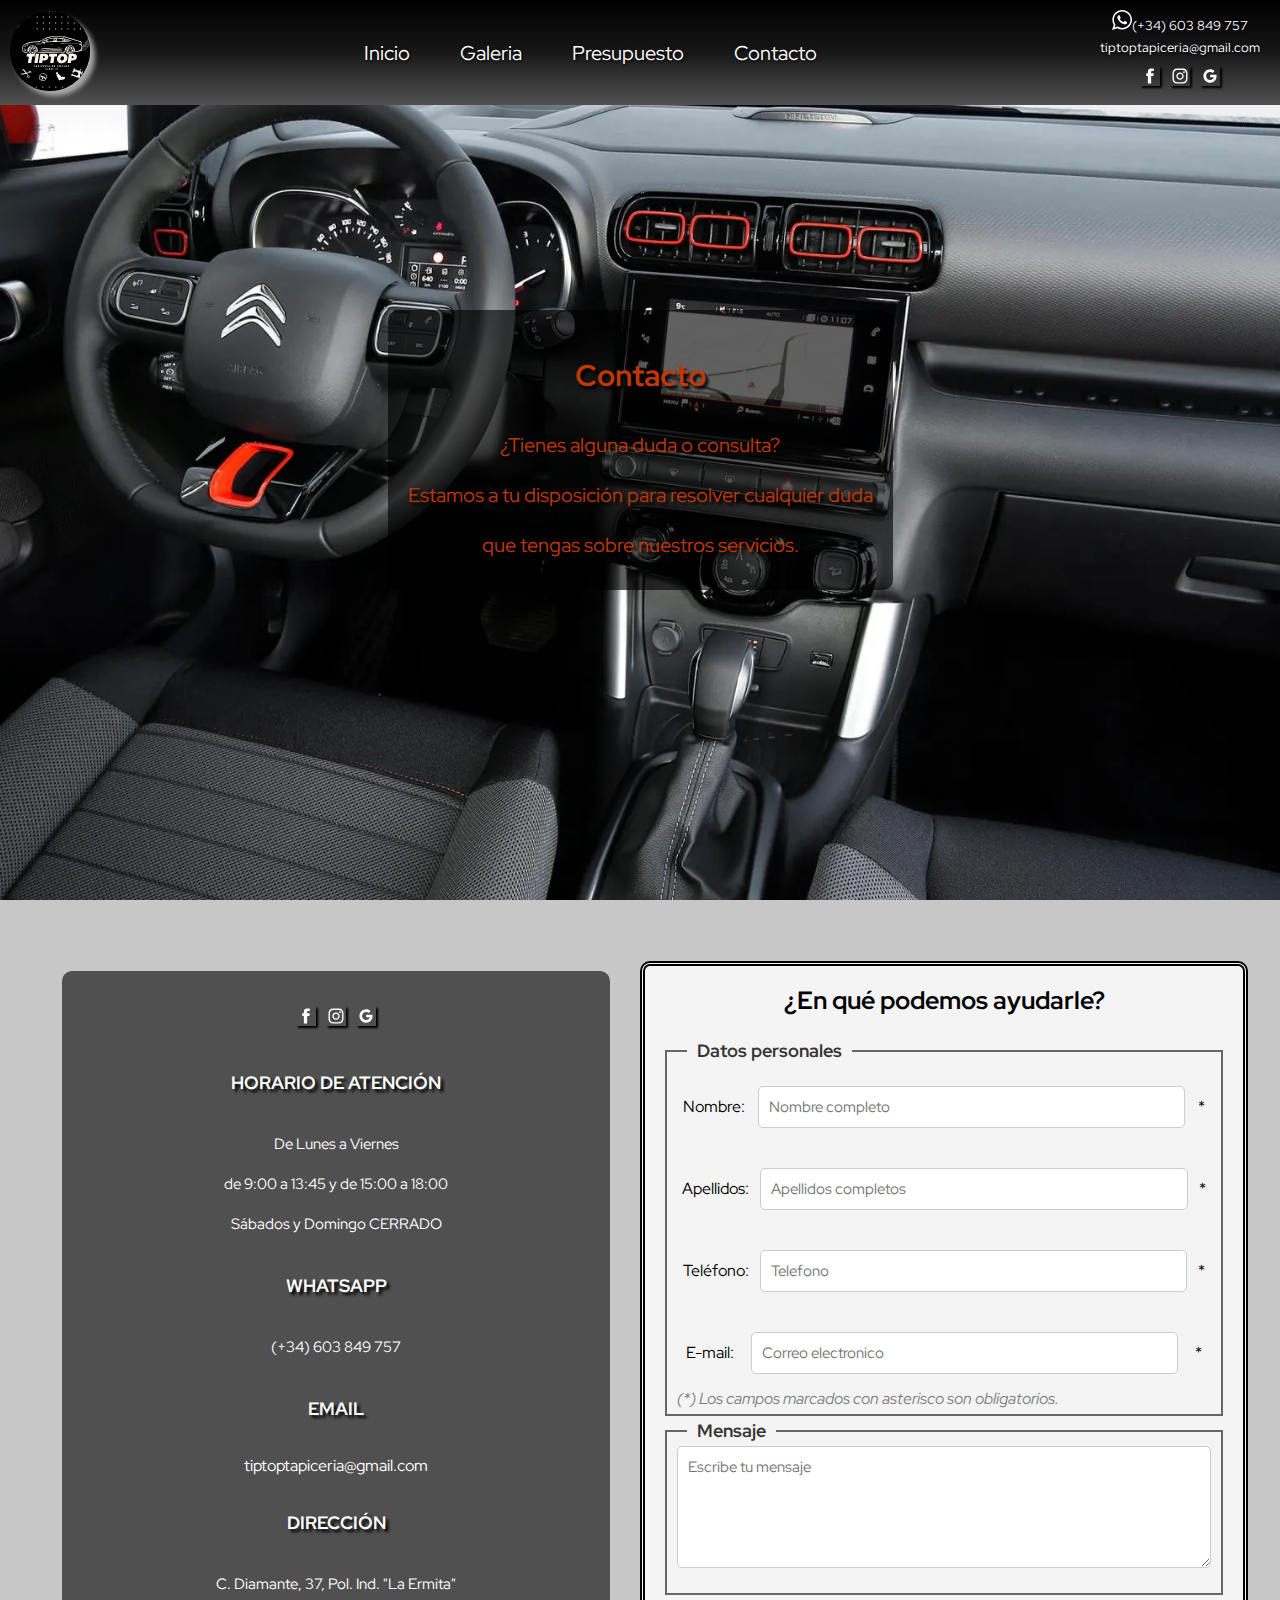
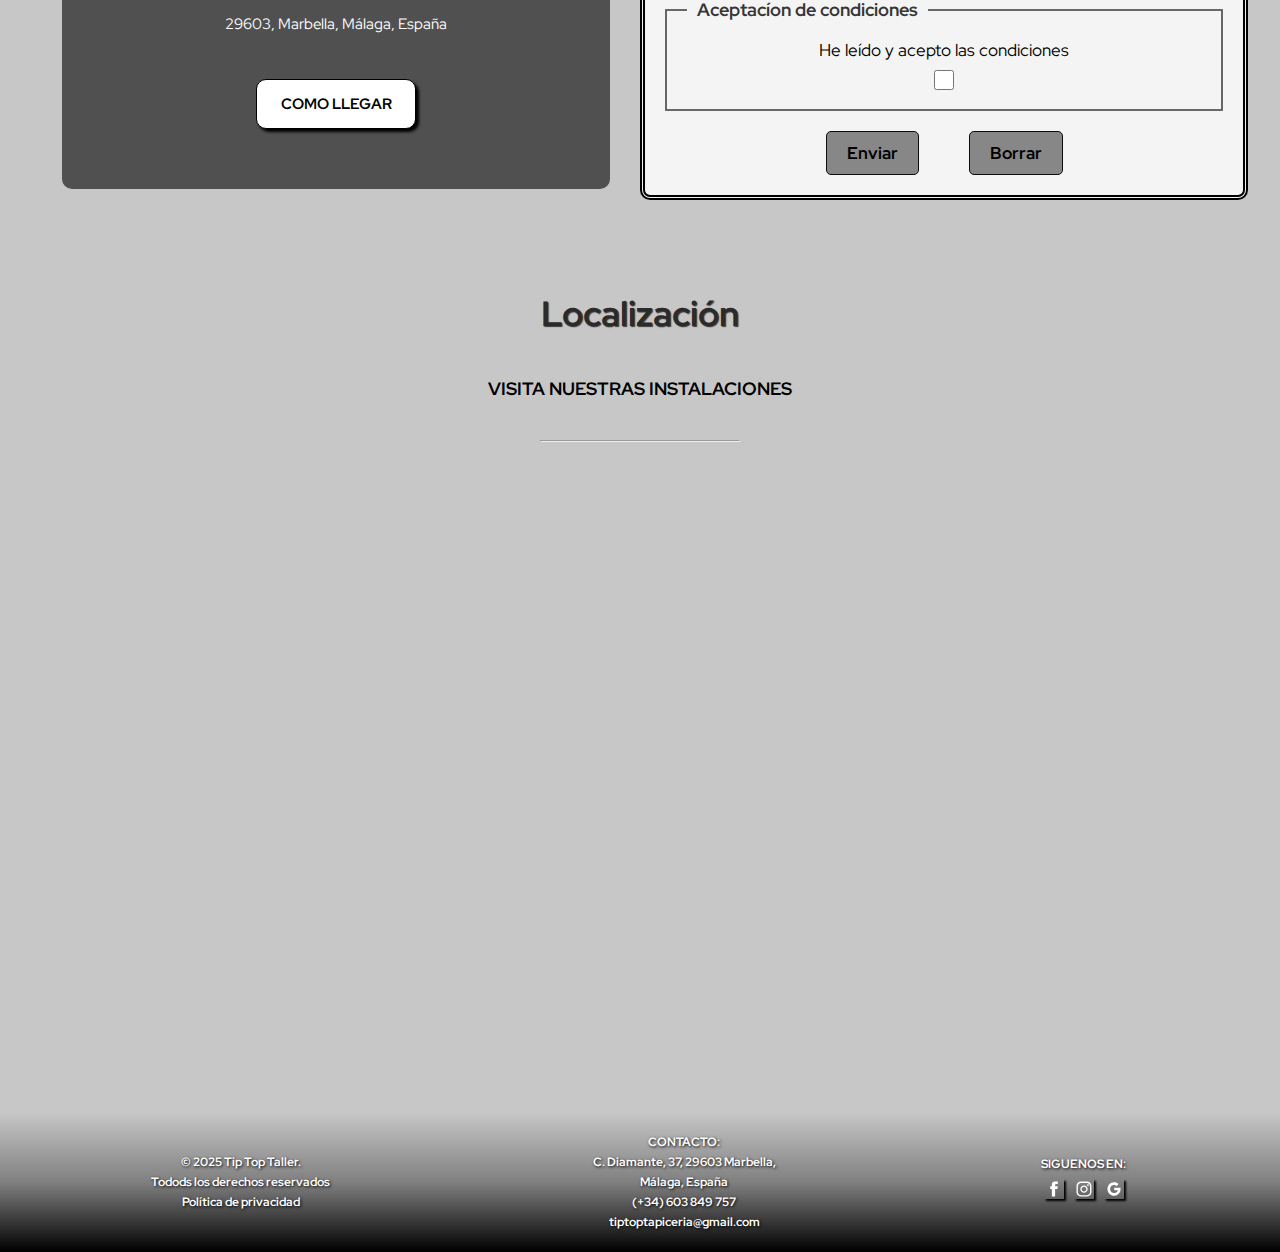
==== commit 3f8ce371: "cambios formulario" ====
--- a/views/contacto.html
+++ b/views/contacto.html
@@ -79,26 +79,32 @@
                         <legend>Datos personales</legend>
                         <div class="datos">
                             <label for="name">Nombre:</label>
-                            <input type="text" id="name" name="name" placeholder="Nombre completo">         
+                            <input type="text" id="name" name="name" placeholder="Nombre completo">
+                            <span>*</span>         
                         </div>
                         <span class="error" id="nombreError"></span> 
                         
                         <div class="datos">
                             <label for="apellido">Apellidos:</label>
                             <input type="text" id="apellido" name="apellido" placeholder="Apellidos completos">   
+                            <span>*</span>
                         </div>
                         <span class="error" id="apellidoError"></span> 
 
                         <div class="datos">
                             <label for="telephone">Teléfono:</label>
                             <input type="text" id="telephone" name="telephone" placeholder="Telefono">
+                            <span>*</span>
                         </div>
-                        <span class="error" id="telefonoError"></span>                        
+                        <span class="error" id="telefonoError"></span> 
+
                         <div class="datos">
-                            <label for="email">Email:</label>
-                            <input type="text" id="email" name="email" placeholder="Correo electronico"> 
+                            <label for="email">E-mail:</label>
+                            <input type="text" id="email" name="email" placeholder="Correo electronico">
+                            <span>*</span> 
                         </div>
-                        <span class="error" id="emailError"></span>       
+                        <span class="error" id="emailError"></span>
+                        <span style="color: grey; font-style: italic;"> (*) Los campos marcados con asterisco son obligatorios.</span>       
                     </fieldset>
                     
                     <fieldset>
--- a/css/estilos.css
+++ b/css/estilos.css
@@ -195,7 +195,7 @@
 .container {
     display: grid;
     grid-template-columns: 50% 50%;
-    width: 90%;
+    width: 95%;
     margin: 30px auto;
     justify-content: space-around;
     align-items: center;
@@ -239,7 +239,7 @@
 .formulario1 {
     display: flex;
     flex-direction: column;
-    width: 90%;
+    width: 100%;
     margin: 0 auto;
     padding: 20px;
     border: 5px double black;
@@ -264,11 +264,13 @@
     width: 100%;
     display: flex;
     justify-content: space-around;
-    align-items: baseline;
+    align-items:center;
+    
     margin: 20px auto;  
 }
 .datos input {
     padding: 10px;
+   
     width: 80%; 
     font-size: 15px;
     border: 1px solid rgb(205, 203, 203);
@@ -396,7 +398,7 @@
     width: 100%;
     margin: 30px auto;
 }
-/*---------------------------------------------------------- Pagina PRODUCTOS ---------------------------------------------------------*/
+/*---------------------------------------------------------- Pagina GALERIA ---------------------------------------------------------*/
 .productos {
     display: grid;
     width: 95%;
@@ -452,7 +454,7 @@
 }
 .p-presupuesto {
    margin-bottom: 20px;
-   font-size: large;
+   font-size: clamp(17px, 3vw, 20px);
    text-align: center;
 }
 .formulario {
@@ -483,7 +485,6 @@
 }
 
 .servicio {
-    position: relative;
     display: flex;
     flex-direction: column;
     justify-content: center;
@@ -492,7 +493,6 @@
     gap: 10px;
 }
 .servicio select {
-    position: relative;
     width: 60%;
     padding: 10px;
     margin-bottom: 15px;
@@ -501,7 +501,6 @@
     font-size: 15px;  
 }
 .plazo {
-    position: relative;
     display: flex;
     flex-direction: column;
     justify-content: center;
@@ -510,7 +509,6 @@
     gap: 10px; 
 }
 .plazo input {
-    position: relative;
     width: 40%;
     padding: 10px;
     border: 1px solid rgb(205, 203, 203);
@@ -518,7 +516,6 @@
     font-size: 15px;  
 }
 .extras {
-    position: relative;
     display: flex;
     justify-content: center;
     align-items: center;
@@ -528,7 +525,6 @@
     line-height: 20px;
 }
 .extras input[type="checkbox"] {
-    position: relative;
     width: 20px;
     height: 20px;
     margin: 0 30px;
@@ -536,21 +532,31 @@
 }
 
 .presupuestoTotal {
-    position: relative;
-    display: flex;
-    margin: 0 auto;
-    justify-content: center;
-    align-items: center;    
+    display: flex;
+    align-items: center;
+    text-align: center;
+    line-height: 15px;
+    font-size: clamp(16px, 2vw, 18px); 
+    font-weight: bold;
+    margin: 50px auto; 
 }
 .total {
-    border: 1px solid rgb(79, 79, 79); 
+    border: 1px solid rgb(95, 95, 95); 
     border-radius: 5px;
-    padding: 10px 100px;
+    margin-left: 20px;
+    padding: 10px;
     text-align: center;
     font-weight: bold; 
+    font-size: clamp(13px, 2vw, 16px); 
+}
+.iva {
+    color: rgb(51, 51, 51); 
+    font-style: italic; 
+    font-weight: lighter;
+    font-size: clamp(13px, 2vw, 17px); 
+    padding: 0 20px;
 }
 .presupuestoNota {
-    position: relative;
     display: flex;
     margin: 0 auto;
     justify-content: center;
@@ -559,6 +565,7 @@
     color: rgb(22, 22, 22); font-style: italic; 
     margin: 20px 50px;
 }
+
 .aceptacion {
     display: flex;
     flex-direction: column;
@@ -578,18 +585,16 @@
     margin: 0 30px;
     cursor: pointer; 
 }
-.error, .noSeleccionado {
-    color: rgb(238, 84, 7);
+.error, 
+.noSelected {
+    color: red;
     font-size: clamp(10px, 2vw, 15px);
     display: flex;
     justify-content: center;
-    align-items: center;
-    text-align: center;
-    
+    align-items: center; 
 }
 .invalido {
-    border-bottom: 3px solid rgb(238, 84, 7);
-    color: rgb(238, 84, 7);
+    color: red;
     font-weight: bold;
 }
 .mensaje {
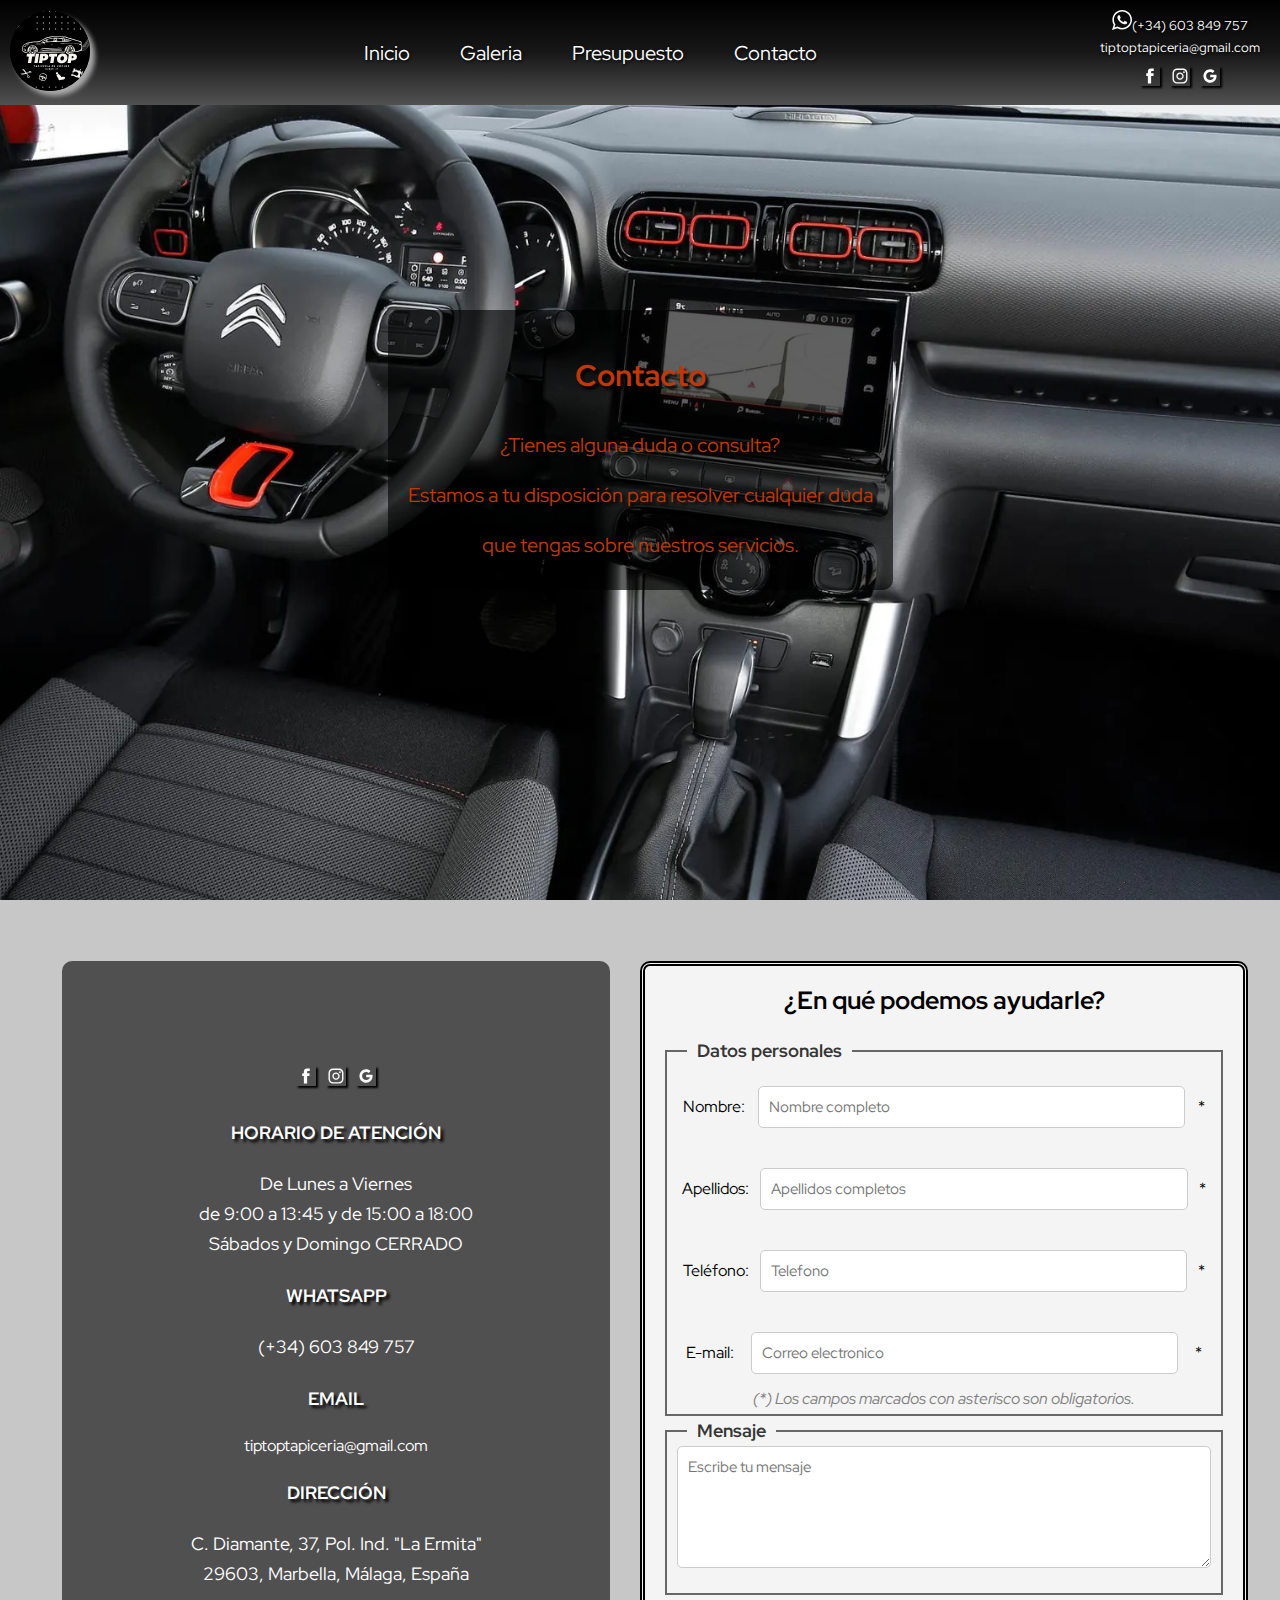
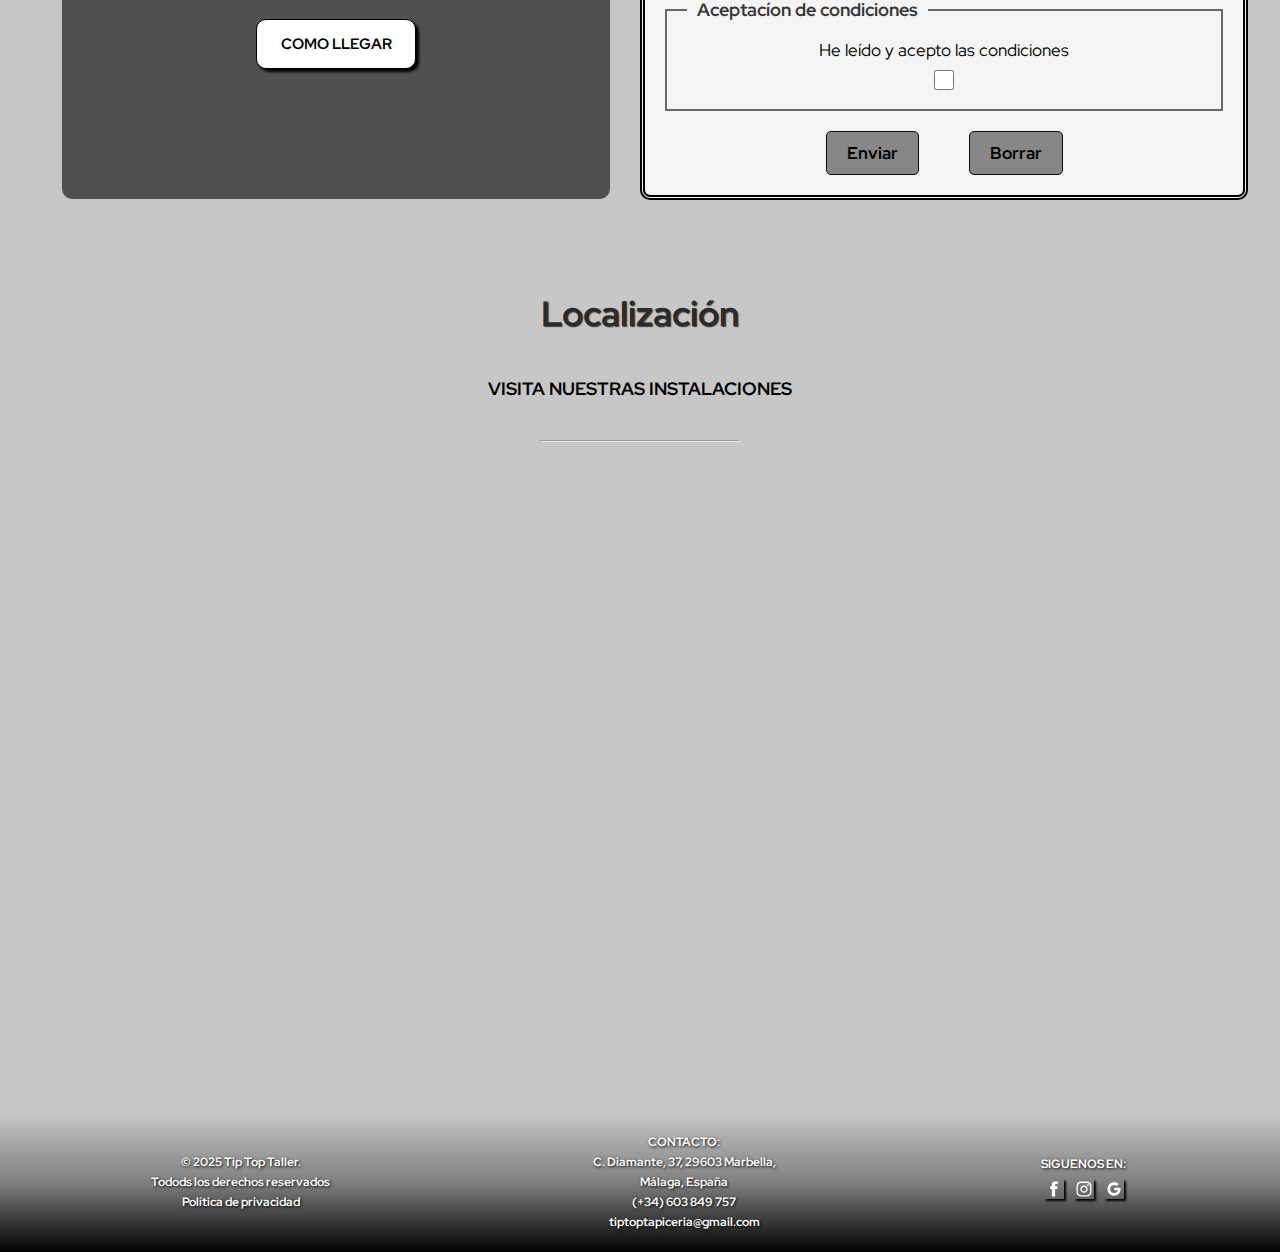
==== commit 6264abf0: "cambios textos" ====
--- a/views/contacto.html
+++ b/views/contacto.html
@@ -104,7 +104,7 @@
                             <span>*</span> 
                         </div>
                         <span class="error" id="emailError"></span>
-                        <span style="color: grey; font-style: italic;"> (*) Los campos marcados con asterisco son obligatorios.</span>       
+                        <span class="camposObligatorios"> (*) Los campos marcados con asterisco son obligatorios.</span>       
                     </fieldset>
                     
                     <fieldset>
--- a/css/estilos.css
+++ b/css/estilos.css
@@ -265,16 +265,22 @@
     display: flex;
     justify-content: space-around;
     align-items:center;
-    
     margin: 20px auto;  
 }
 .datos input {
     padding: 10px;
-   
     width: 80%; 
     font-size: 15px;
     border: 1px solid rgb(205, 203, 203);
     border-radius: 5px;
+}
+.camposObligatorios {
+    display: flex;
+    justify-content: center;
+    align-items: center;
+    text-align: center;
+    color: grey; 
+    font-style: italic;
 }
 .formulario1 input[type="checkbox"] {
     width: 20px;
@@ -317,16 +323,18 @@
     display: flex;
     flex-direction: column;
     width: 90%;
-    margin: 20px auto;
+    margin: 30px auto;
+    padding: 100px;
     justify-content: center;
     align-items: center;
     color: white;
-    gap: 10px;
-    padding: 30px;
     text-align: center;
     background-color: rgba(63, 63, 63, 0.873);
     border: black;
     border-radius: 10px;
+}
+.location p {
+    font-size: clamp(14px, 2vw, 18px)
 }
 .location a {
     text-decoration: none;
@@ -535,10 +543,11 @@
     display: flex;
     align-items: center;
     text-align: center;
-    line-height: 15px;
+    line-height: 25px;
     font-size: clamp(16px, 2vw, 18px); 
     font-weight: bold;
     margin: 50px auto; 
+    
 }
 .total {
     border: 1px solid rgb(95, 95, 95); 
@@ -562,8 +571,10 @@
     justify-content: center;
     align-items: center;
     text-align: center;
-    color: rgb(22, 22, 22); font-style: italic; 
-    margin: 20px 50px;
+    color: rgb(31, 31, 31); 
+    font-style: italic; 
+    line-height: 20px;
+    font-size: clamp(13px, 2vw, 17px); 
 }
 
 .aceptacion {
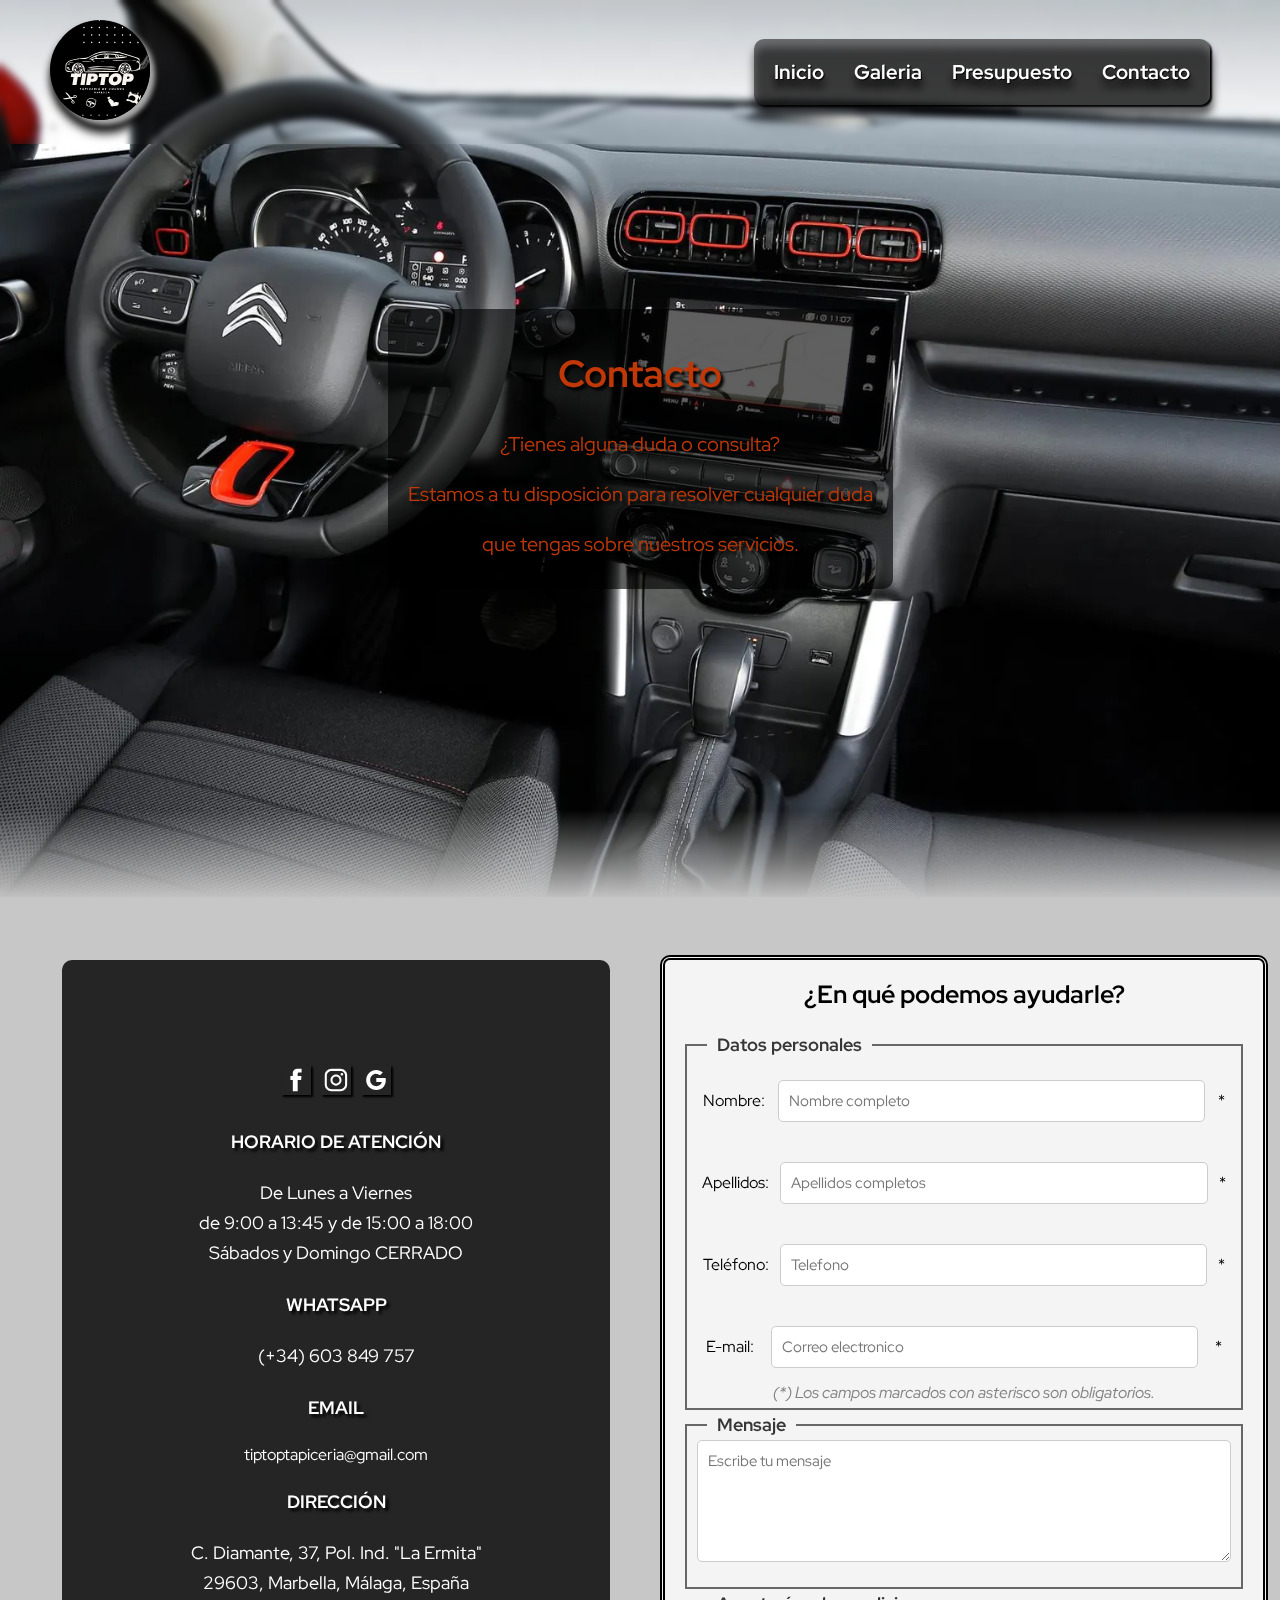
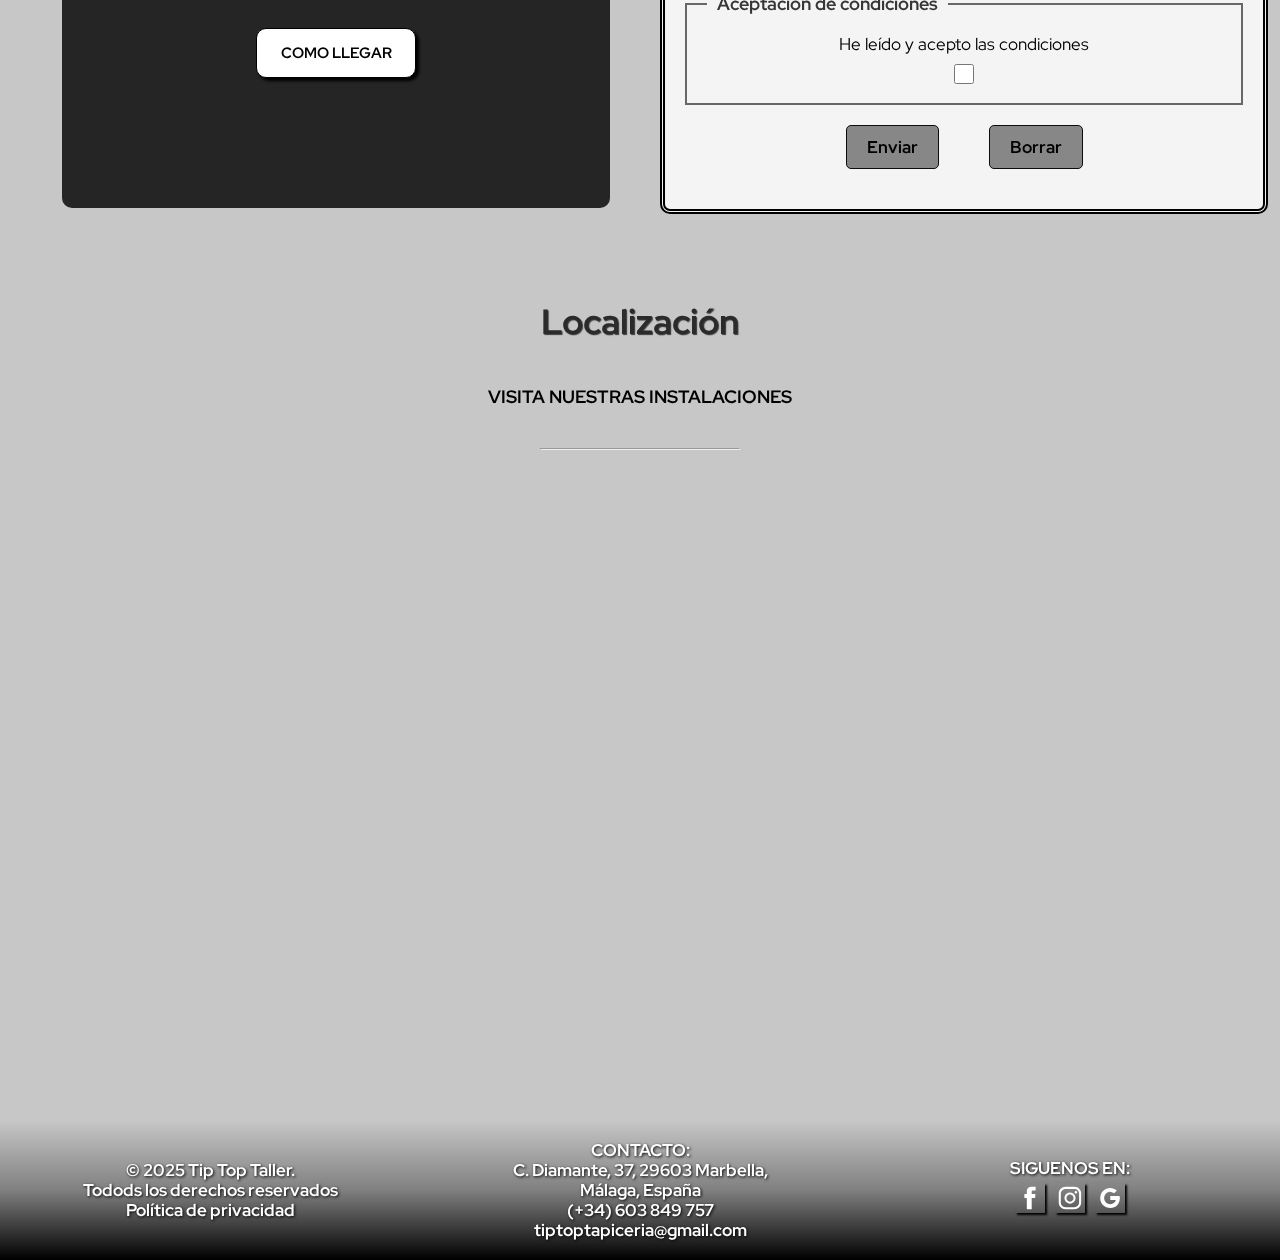
==== commit 17a4631a: "cambios galeria" ====
--- a/views/contacto.html
+++ b/views/contacto.html
@@ -11,32 +11,23 @@
     <link rel="stylesheet" href="./../css/estilos.css">
 </head>
 <body> 
-    <header>  
+    <header class="navbar">  
         <div class="logo">
             <img src="./../assets/images/logotip.svg" alt="logo tiptop" width="200" height="200">
         </div>
-        <div>
+        <div class="navbar">
             <input type="checkbox" id="check-menu" class="check-menu">
 
-            <nav class="nav-links">
-                <a href="./../index.html">Inicio</a>
+            <div class="nav-links">
+                <a href="./../index.html" >Inicio</a>
                 <a href="./galeria.html">Galeria</a>
-                <a href="./presupuesto.html">Presupuesto</a>
+                <a href="./presupuesto.html" >Presupuesto</a>
                 <a href="./contacto.html">Contacto</a>  
-            </nav>
+            </div>
 
             <label for="check-menu" class="label-check">
                 <img src="./../assets/images/menu-svgrepo-com.svg" alt="icono menu hamburgesa" width="50" height="50">
             </label>
-        </div>
-        <div class="contacto">
-            <p><img src="./../assets/images/whatsapp-logo.svg" alt="logo whatsapp" width="20" height="20">(+34) 603 849 757</p>
-            <a href="mailto:tiptoptapiceria@gmail.com">tiptoptapiceria@gmail.com</a>
-            <div class="redes">
-                <a href="https://www.facebook.com/tapiceriaMD.Marbella/" target="_blank"><img src="./../assets/images/facebook-logo.svg" alt="logo facebook" width="30" height="30"></a>
-                <a href="https://www.instagram.com/tiptop_marbella/" target="_blank"><img src="./../assets/images/instagram-logo.svg" alt="logo instagram" width="30" height="30"></a>
-                <a href="https://g.co/kgs/Lr5aoFv" target="_blank"><img src="./../assets/images/google-svgrepo.svg" alt="logo google" width="30" height="30"></a>
-            </div>
         </div>
     </header>
 
--- a/css/estilos.css
+++ b/css/estilos.css
@@ -27,40 +27,58 @@
     display: flex;
     justify-content: space-between;
     align-items: center;
-    padding: 0 10px;
-    background-image: linear-gradient(black, rgb(23, 23, 23), rgb(81, 81, 81));
+    margin: 0 auto;
+    padding: 20px;
+    backdrop-filter:blur(3px);
+    filter: drop-shadow(0px 8px 4px rgba(0,0,0,1));
     font-size: .8em;
-    text-shadow: 1px 1px 3px black;
     position: fixed;
     min-width: 100%;
     z-index: 20;
+    transition: all 0.8s ease-in-out;
+}
+
+header.nav-scroll {
+    padding: 10px;
+    background-color: rgba(23, 23, 23, 0.921);
+    text-shadow: 1px 1px 1px rgb(164, 164, 164);
+    filter: drop-shadow(0px 8px 4px rgba(0,0,0,1));
+    transition: all 0.8s ease-in-out;
 }
 /*------------------------------------------------------------
 ---------------------------- Logo ----------------------------
 ------------------------------------------------------------*/
+.logo {
+    margin-left: 30px;
+}
 .logo img {
-    width: 80px;
-    height: 80px;
-    background-color: black;
+    width: 100px;
+    height: 100px;
     border-radius: 100px;
     box-shadow: 5px 5px 5px rgb(171, 170, 170);
 }
-
 /* ---------------------------------------------------------------- -
 ---------------------------------- Nav -------------------------
 -------------------------------------------------------------------*/
 .nav-links {
     display: flex;
-    justify-content: center;
-    align-items: center;
-    list-style: none;
-    gap: 50px;
-    height: 100px;
-    font-size: clamp(15px, 2vw, 20px);
+    margin-right: 50px;
+    justify-content: center;
+    align-items: center;
+    gap: 30px;
+    padding: 20px;
+    
+    font-size: clamp(15px, 2vw, 20px);  
+    font-weight: bold; 
+    background-color: rgba(23, 23, 23, 0.563);
+    border-radius: 10px;
+    box-shadow: 2px 2px 2px black;
 }
 .nav-links a {
-    color: white;
     text-decoration: none;
+    text-shadow: 1px 1px 1px rgb(0, 0, 0);
+    color: white;
+    font-weight: bold;
 }
 .nav-links a:hover {
     color: rgb(192, 56, 7);
@@ -81,34 +99,7 @@
 /* -----------------------------------------------------------------
 ---------------------------------- Contacto -------------------------
 -------------------------------------------------------------------*/
-.contacto {
-    display: flex;
-    flex-direction: column;
-    justify-content: center;
-    align-items: center;
-    padding: 10px;
-    gap: 5px;
-    color: white;  
-}
-.contacto p {
-    margin: 0;
-    justify-content: center; 
-}
-.contacto a {
-    color: white;
-    text-decoration: none;
-}
-.redes {
-    display: flex;
-    justify-content: center; 
-    gap: 10px;
-    padding: 5px;
-}
-.redes img {
-    width: 20px;
-    height: 20px;
-    box-shadow: 2px 2px 2px black;
-}
+
 /*--------------------------------------------------------------------
 --------------------------------------Main--------------------------- 
 --------------------------------------------------------------------*/
@@ -116,7 +107,7 @@
     text-align: center;
     padding: 20px;
     font-weight: bold;
-    font-size: clamp(20px, 3vw, 30px)
+    font-size: clamp(20px, 3vw, 40px)
 }
 h2 {
     color: rgb(43, 43, 43);
@@ -148,12 +139,19 @@
     font-size: clamp(16px, 2vw, 18px); 
 }
 section {
-    display: flex;
-    flex-direction: column;
-    justify-content: center;
-    align-items: center;
-    width: 100%;
-    min-height: 100vh;
+    width: 100%;
+    display: flex;
+    flex-direction: column;
+    margin: 0 auto;
+    justify-content: center;
+    align-items: center;
+    gap: 20px;
+}
+
+.text-top.show {
+    text-shadow: 2px 2px 2px rgb(94, 94, 94);
+    transition: all 0.3s ease-in-out;
+    transform: scale(1.2);
 }
 .contenido {
     width: 95%;
@@ -170,7 +168,10 @@
     justify-content: center;
     color: rgb(192, 56, 7);
     text-shadow: 3px 3px 3px black;
-    background: url(./../assets/images/inicio.webp) top/cover no-repeat;   
+    background: url(./../assets/images/inicio.webp) top/cover no-repeat;  
+    mask-image: linear-gradient(rgba(190,190,190,1) 90%, transparent);
+    filter: drop-shadow(0px 8px 4px rgba(190,190,190,1));
+    border-bottom: 3px solid rgba(190,190,190,1);
 }
 .info {
     display: flex;
@@ -213,7 +214,7 @@
     font-size: clamp(13px, 2vw, 15px);
 }
 /*---------------------------------------------------------- Galeria INDEX -------------------------------------------*/
-.galeria {
+.foto {
     display: grid;
     margin: 30px auto;
     grid-template-columns: repeat(3, 1fr);
@@ -222,14 +223,14 @@
     gap: 20px;
     transition: all .3s ease;  
 }  
-.galeria img {
+.foto img {
     width: 100%;
     height: 100%;
     object-fit: cover;
     border-radius: 10px;
     box-shadow: 5px 5px 5px rgb(11, 11, 11);
 }
-.galeria img:hover {
+.foto img:hover {
     transform: scale(2);
 }
 /* -------------------------------------------------------------
@@ -319,6 +320,82 @@
     color: white;
     border: 1px solid black;
 }
+
+/*------------------------------- Botón WhatsApp ---------------------------------- */
+
+.whatsapp {
+    position: fixed;
+    bottom: 120px;
+    right: 5px;
+    display: flex;
+    gap: 10px;
+    padding: 10px;
+    border: 5px solid white;
+    border-radius: 30px;
+    background-color: rgba(34, 34, 34, 0.893);
+    font-weight: bold;
+    font-size: clamp(13px, 2vw, 17px);
+}
+.whatsapp a {
+    text-decoration: none;
+    color: white;
+}
+/* ---------------------------------------------------------------------------Footer---------------------------------------------------------------------------------------*/
+footer{
+    display: grid;
+    min-width: 100%;
+    grid-template-columns: repeat(3, 1fr);
+    padding: 20px;
+    justify-content: space-between;
+    align-items: center;
+    gap: 50px;
+    background-image: linear-gradient(rgb(199, 199, 199), grey, black);
+    color: white;
+    font-weight: bolder;
+    text-shadow: 1px 1px 3px black ;
+    text-align: center;
+    line-height: 20px;
+    font-size: clamp(5px, 2vw, 17px);
+}  
+footer a {
+    color: white;
+    text-decoration: none;
+    transition: all .3s ease-in-out;
+}
+footer a:hover {
+    color:  rgb(192, 56, 7);
+    text-decoration: underline;
+}
+.redes {
+    display: flex;
+    justify-content: center; 
+    gap: 10px;
+    padding: 5px;
+}
+.redes img {
+    width: 30px;
+    height: 30px;
+    box-shadow: 2px 2px 2px black;
+}
+/*----------------- Pagina CONTACTO --------------------------------------------*/
+
+.contacto {
+    display: none;
+    flex-direction: column;
+    justify-content: center;
+    align-items: center;
+    padding: 10px;
+    gap: 5px;
+    color: white;  
+}
+.contacto p {
+    margin: 0;
+    justify-content: center; 
+}
+.contacto a {
+    color: white;
+    text-decoration: none;
+}
 .location {
     display: flex;
     flex-direction: column;
@@ -329,7 +406,7 @@
     align-items: center;
     color: white;
     text-align: center;
-    background-color: rgba(63, 63, 63, 0.873);
+    background-color: rgba(14, 14, 14, 0.873);
     border: black;
     border-radius: 10px;
 }
@@ -358,32 +435,6 @@
     border-radius: 10px;
     box-shadow: 3px 3px 3px black;
 }
-/* ---------------------------------------------------------------------------Footer---------------------------------------------------------------------------------------*/
-footer{
-    display: flex;
-    min-width: 100%;
-    grid-template-columns: repeat(3, 1fr);
-    justify-content: space-around;
-    align-items: center;
-    padding: 20px;
-    background-image: linear-gradient(rgb(199, 199, 199), grey, black);
-    color: white;
-    font-weight: bolder;
-    text-shadow: 1px 1px 3px black ;
-    text-align: center;
-    line-height: 20px;
-    font-size: clamp(5px, 2vw, 12px);
-}  
-footer a {
-    color: white;
-    text-decoration: none;
-    transition: all .3s ease-in-out;
-}
-footer a:hover {
-    color:  rgb(192, 56, 7);
-    text-decoration: underline;
-}
-/*----------------------------------------------------Pagina CONTACTO--------------------------------------------*/
 
 hr {
     width: 200px;
@@ -407,50 +458,65 @@
     margin: 30px auto;
 }
 /*---------------------------------------------------------- Pagina GALERIA ---------------------------------------------------------*/
-.productos {
-    display: grid;
-    width: 95%;
-    margin: 30px auto;
-    grid-template-columns: repeat(4, 1fr);
-    grid-template-rows: repeat(6, 1fr);
-    justify-content: space-around;
-    gap: 20px;
-}
-.producto {
-    height: 300px;
-    display: grid;
-    grid-template-rows: 80% 20%;
-    text-align: center;
-    font-weight: bold;
+
+.text-servicio {
+    text-shadow: 5px 2px 3px black;
+    color: white;
+    font-size: 30px; 
+    transform: scale(0.5);
+    opacity: 0;
+    transition: all 0.5s ease-in-out;
+    
+}
+
+.text-servicio.show {
+    transform: scale(1);
     opacity: 1;
 }
-.producto:hover {
-    transform: translateY(-50px);
-    cursor: pointer;
-}
-.producto img {
+.galeria {
+    max-width: 100%;
+    display: flex;
+    flex-wrap: wrap;
+    justify-content: center;
+    gap: 30px;
+    margin-bottom: 50px;
+}
+.image {
+    width: 310px;
+    height: 280px;
+    border-radius: 30px;
+    box-shadow: 5px 5px 5px rgb(11, 11, 11);
+    transform: translateY(50px);
+    transition: all 0.5s ease-in-out; 
+    opacity: 0;    
+}
+.image.show {
+    transform: translateY(0);
+    transition: all 0.5s ease-in-out;  
+    opacity: 1; 
+}
+.image img {
     width: 100%;
     height: 100%;
-    object-fit: cover;
+    object-fit: cover; 
+    border-radius: 20px;
+}
+.image:hover {
+    filter: grayscale(1);
+    cursor: pointer;  
+}
+.descripcion {
+    background-color: rgba(255, 255, 255, 0.718);
+    padding: 10px;
     border-radius: 5px;
-    box-shadow: 5px 5px 5px rgb(11, 11, 11);
-    z-index: 9;
-}
-.descripcion {
-    background-color: rgba(255, 255, 255, 0.635);
-    padding: 10px;
-    border-radius: 5px;
-    transform: translateY(-60px);
-}
-.descripcion p {
-    justify-content: center;
-    align-items: center;
-    text-align: center;
-}
-.producto:hover .descripcion {
-    transform: translateY(0px);
-}
-
+    text-align: center;
+    font-weight: bold;
+    transform: translateY(-130px);
+    opacity: 0;   
+}
+.descripcion:hover {
+    opacity: 1;
+}
 
 /*---------------------------------------------------------- Pagina PRESUPUESTO ---------------------------------------------------------*/
 .presupuesto {
@@ -491,7 +557,6 @@
     padding: 0 10px;
     line-height: 15px;
 }
-
 .servicio {
     display: flex;
     flex-direction: column;
@@ -538,7 +603,6 @@
     margin: 0 30px;
     cursor: pointer; 
 }
-
 .presupuestoTotal {
     display: flex;
     align-items: center;
@@ -546,8 +610,7 @@
     line-height: 25px;
     font-size: clamp(16px, 2vw, 18px); 
     font-weight: bold;
-    margin: 50px auto; 
-    
+    margin: 50px auto;    
 }
 .total {
     border: 1px solid rgb(95, 95, 95); 
@@ -576,7 +639,6 @@
     line-height: 20px;
     font-size: clamp(13px, 2vw, 17px); 
 }
-
 .aceptacion {
     display: flex;
     flex-direction: column;
@@ -626,16 +688,19 @@
 @media (max-width: 1024px) {
 
     .logo img {
-        width: 60px;
-        height: 60px;
+        width: 70px;
+        height: 70px;
     }
     .contacto {
         display: none;
     }
     .label-check {
         display: block; 
+        margin: 0 auto;
         justify-content: center;
-        padding-right: 5px;
+        padding: 7px;
+        background-color: rgba(0, 0, 0, 0.915);
+        border-radius: 100px;
     }
 
     .nav-links {
@@ -670,11 +735,7 @@
         margin: 0 auto;
         align-items: center;
     }  
-    .productos {
-        display: grid;
-        grid-template-columns: repeat(3, 1fr);
-        grid-template-rows: repeat(8, 1fr) ;
-    }
+    
     .descripcion {
         background: none;
     }
@@ -693,10 +754,19 @@
     }
     .galeria img:hover {
         transform:none;
-    }  
+    } 
+    .productos {
+        display: grid;
+        grid-template-columns: repeat(1, 1fr);
+        grid-template-rows: repeat(24, 1fr);
+        gap: 10px;
+    }
     .producto {
-        height: 150px;
-        font-size: 10px;
+        margin: 0 auto;
+        width: 90%;
+    }
+    
+  
     }
     .formulario {
         width: 100%;
@@ -713,9 +783,9 @@
     .botones {
         margin-bottom: 20px;
     }
-} 
-
-
-
-
-
+
+
+
+
+
+
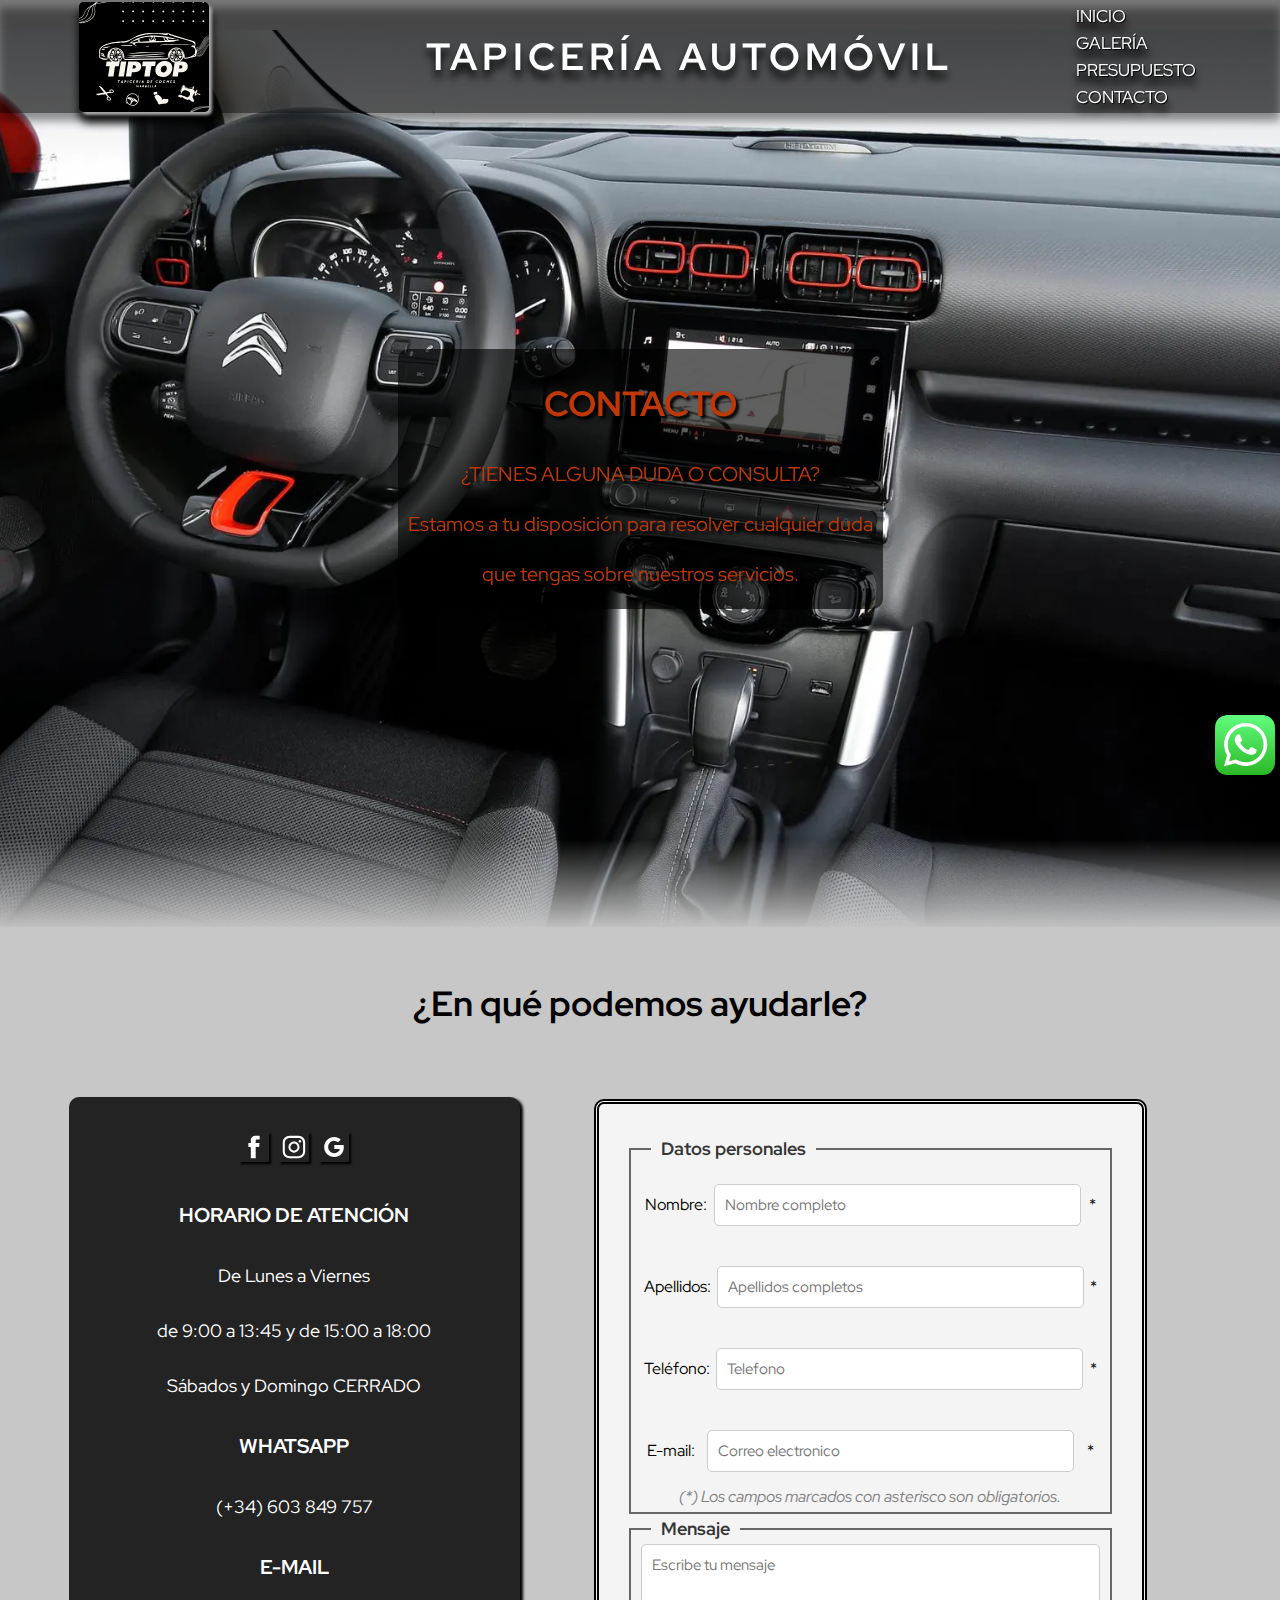
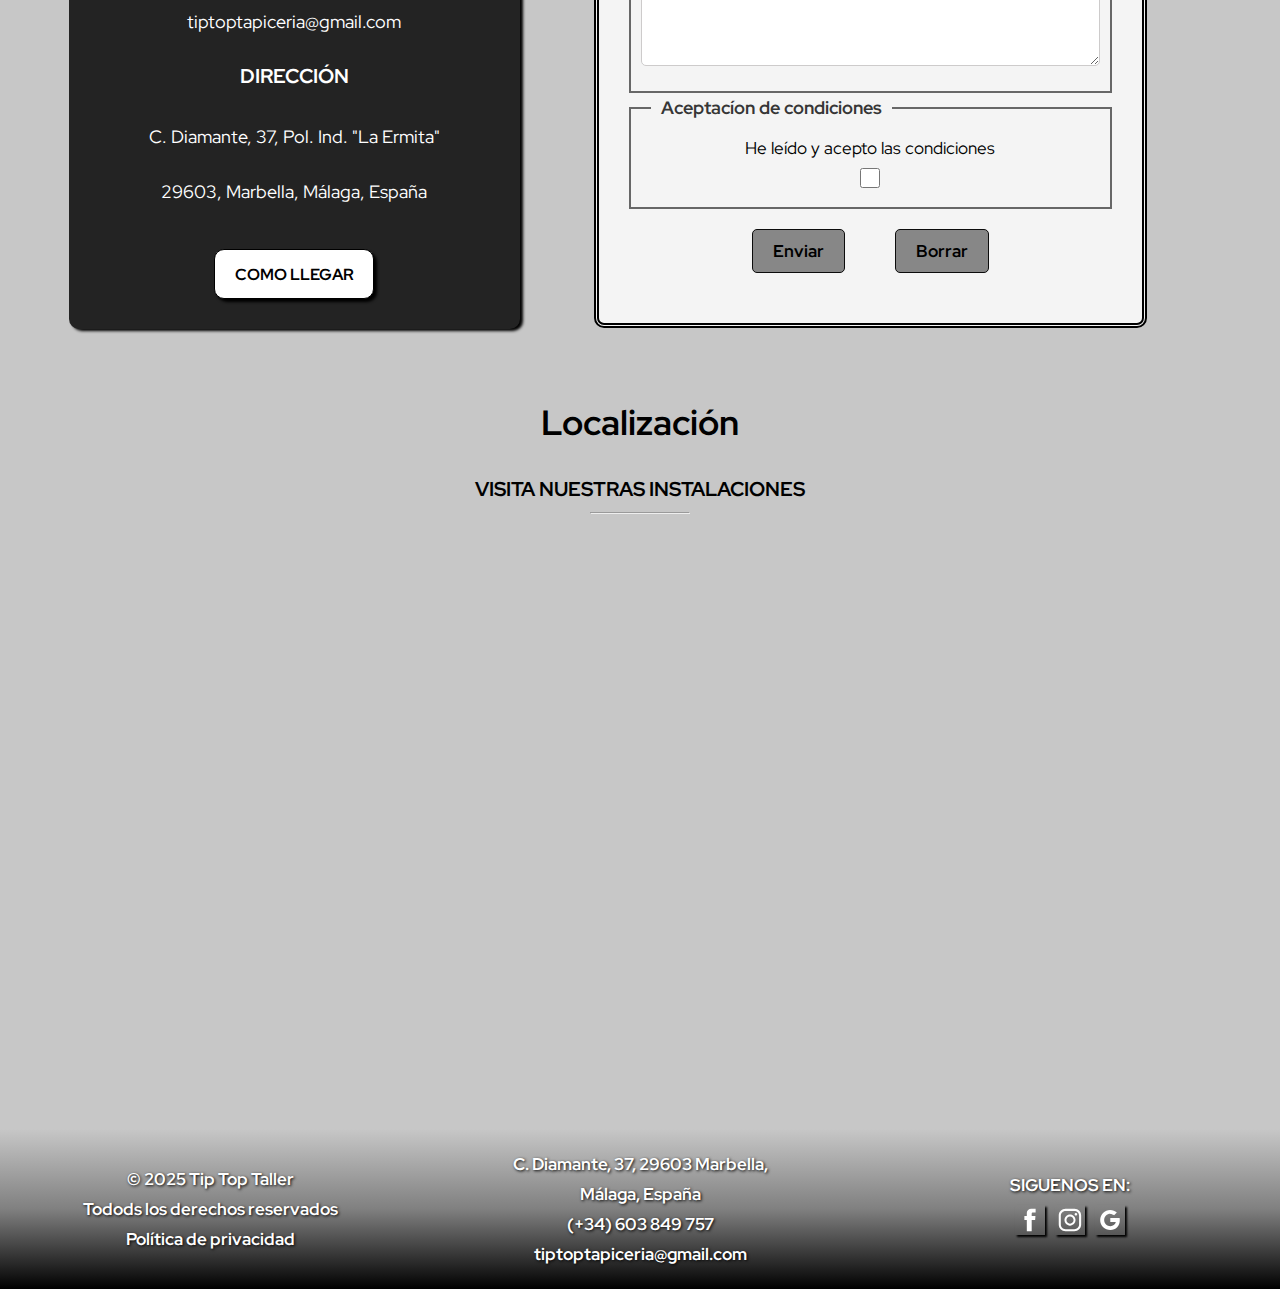
==== commit 59acca33: "Trabajo Javascript" ====
--- a/views/contacto.html
+++ b/views/contacto.html
@@ -12,21 +12,23 @@
 </head>
 <body> 
     <header class="navbar">  
-        <div class="logo">
-            <img src="./../assets/images/logotip.svg" alt="logo tiptop" width="200" height="200">
-        </div>
+
+        <img class="logo" src="./../assets/images/icons/logotip.svg" alt="logo tiptop" width="200" height="200">
+                  
+        <h1>TAPICERÍA AUTOMÓVIL</h1>
+        
         <div class="navbar">
             <input type="checkbox" id="check-menu" class="check-menu">
 
             <div class="nav-links">
-                <a href="./../index.html" >Inicio</a>
-                <a href="./galeria.html">Galeria</a>
-                <a href="./presupuesto.html" >Presupuesto</a>
-                <a href="./contacto.html">Contacto</a>  
+                <a href="./../index.html" >INICIO</a>
+                <a href="./galeria.html">GALERÍA</a>
+                <a href="./presupuesto.html" >PRESUPUESTO</a>
+                <a href="./contacto.html">CONTACTO</a>  
             </div>
 
             <label for="check-menu" class="label-check">
-                <img src="./../assets/images/menu-svgrepo-com.svg" alt="icono menu hamburgesa" width="50" height="50">
+                <img src="./../assets/images/icons/menu-svgrepo-com.svg" alt="icono menu hamburgesa" width="50" height="50">
             </label>
         </div>
     </header>
@@ -34,119 +36,122 @@
     <main>
         <section class="hero">
             <div class="info">
-            <h1>Contacto</h1>
-            <p>¿Tienes alguna duda o consulta?</p>
+            <h2>CONTACTO</h2>
+            <p>¿TIENES ALGUNA DUDA O CONSULTA?</p>
             <p>Estamos a tu disposición para resolver cualquier duda</p>
             <p>que tengas sobre nuestros servicios.</p>
             </div>  
         </section>
             
-        <section class="container">
-            <div class="location">
-                <div class="redes">
-                    <a href="https://www.facebook.com/tapiceriaMD.Marbella/" target="_blank"><img src="./../assets/images/facebook-logo.svg" alt="logo facebook" width="30" height="30"></a>
-                    <a href="https://www.instagram.com/tiptop_marbella/" target="_blank"><img src="./../assets/images/instagram-logo.svg" alt="logo instagram" width="30" height="30"></a>
-                    <a href="https://g.co/kgs/Lr5aoFv" target="_blank"><img src="./../assets/images/google-svgrepo.svg" alt="logo google" width="30" height="30"></a>
-                </div>
-                <h4>HORARIO DE ATENCIÓN</h4>
-                <p>De Lunes a Viernes</p>
-                <p>de 9:00 a 13:45 y de 15:00 a 18:00</p> 
-                <p> Sábados y Domingo CERRADO
-                </p>
-                <h4>WHATSAPP</h4>
-                <p>(+34) 603 849 757</p>
-                <h4>EMAIL</h4>
-                <a href="mailto:tiptoptapiceria@gmail.com">tiptoptapiceria@gmail.com</a>   
-                <h4>DIRECCIÓN</h4>
-                <p>C. Diamante, 37, Pol. Ind. "La Ermita"</p> 
-                <p>29603, Marbella, Málaga, España</p>
-                <a href="https://maps.app.goo.gl/1nyGeTP441d4KmiH8" target="_blank" class="button-link" style="color: black;">como llegar</a>
-            </div>   
-            
-            <div class="formulario1">
-                <h3>¿En qué podemos ayudarle?</h3>
-                <form id="form">
-                    <fieldset>
-                        <legend>Datos personales</legend>
-                        <div class="datos">
-                            <label for="name">Nombre:</label>
-                            <input type="text" id="name" name="name" placeholder="Nombre completo">
-                            <span>*</span>         
-                        </div>
-                        <span class="error" id="nombreError"></span> 
+        <section class="contenido">
+            <h2>¿En qué podemos ayudarle?</h2>
+            <div class="container">
+                <div class="location">
+                    <div class="redes">
+                        <a href="https://www.facebook.com/tapiceriaMD.Marbella/" target="_blank"><img src="./../assets/images/icons/facebook-logo.svg" alt="logo facebook" width="30" height="30"></a>
+                        <a href="https://www.instagram.com/tiptop_marbella/" target="_blank"><img src="./../assets/images/icons/instagram-logo.svg" alt="logo instagram" width="30" height="30"></a>
+                        <a href="https://g.co/kgs/Lr5aoFv" target="_blank"><img src="./../assets/images/icons/google-svgrepo.svg" alt="logo google" width="30" height="30"></a>
+                    </div>
+                    <h4>HORARIO DE ATENCIÓN</h4>
+                    <p>De Lunes a Viernes</p>
+                    <p>de 9:00 a 13:45 y de 15:00 a 18:00</p> 
+                    <p> Sábados y Domingo CERRADO
+                    </p>
+                    <h4>WHATSAPP</h4>
+                    <p>(+34) 603 849 757</p>
+                    <h4>E-MAIL</h4>
+                    <a href="mailto:tiptoptapiceria@gmail.com">tiptoptapiceria@gmail.com</a>   
+                    <h4>DIRECCIÓN</h4>
+                    <p>C. Diamante, 37, Pol. Ind. "La Ermita"</p> 
+                    <p>29603, Marbella, Málaga, España</p>
+                    <a href="https://maps.app.goo.gl/1nyGeTP441d4KmiH8" target="_blank" class="button-link" style="color: black; font-size: medium;">COMO LLEGAR</a>
+                </div>   
+                
+                <div class="formulario1">
+                    
+                    <form id="form">
+                        <fieldset>
+                            <legend>Datos personales</legend>
+                            <div class="datos">
+                                <label for="name">Nombre:</label>
+                                <input type="text" id="name" name="name" placeholder="Nombre completo">
+                                <span>*</span>         
+                            </div>
+                            <span class="error" id="nombreError"></span> 
+                            
+                            <div class="datos">
+                                <label for="apellido">Apellidos:</label>
+                                <input type="text" id="apellido" name="apellido" placeholder="Apellidos completos">   
+                                <span>*</span>
+                            </div>
+                            <span class="error" id="apellidoError"></span> 
+
+                            <div class="datos">
+                                <label for="telephone">Teléfono:</label>
+                                <input type="text" id="telephone" name="telephone" placeholder="Telefono">
+                                <span>*</span>
+                            </div>
+                            <span class="error" id="telefonoError"></span> 
+
+                            <div class="datos">
+                                <label for="email">E-mail:</label>
+                                <input type="text" id="email" name="email" placeholder="Correo electronico">
+                                <span>*</span> 
+                            </div>
+                            <span class="error" id="emailError"></span>
+                            <span class="camposObligatorios"> (*) Los campos marcados con asterisco son obligatorios.</span>       
+                        </fieldset>
                         
-                        <div class="datos">
-                            <label for="apellido">Apellidos:</label>
-                            <input type="text" id="apellido" name="apellido" placeholder="Apellidos completos">   
-                            <span>*</span>
-                        </div>
-                        <span class="error" id="apellidoError"></span> 
+                        <fieldset>
+                            <legend>Mensaje</legend>
+                            <textarea name="mensaje" id="message" rows="5" placeholder="Escribe tu mensaje"></textarea>
+                        </fieldset>
 
-                        <div class="datos">
-                            <label for="telephone">Teléfono:</label>
-                            <input type="text" id="telephone" name="telephone" placeholder="Telefono">
-                            <span>*</span>
-                        </div>
-                        <span class="error" id="telefonoError"></span> 
+                        <fieldset>
+                            <legend>Aceptacíon de  condiciones</legend>
+                            <p></p>
+                            <ul class="aceptacion">
+                                <li>
+                                    <label id="aceptar" for="terminos">He leído y acepto las condiciones </label>
+                                </li>
+                                <li>
+                                    <input id="terminos" type="checkbox" name="aceptar">
+                                </li>
+                            </ul>
+                        </fieldset>
 
-                        <div class="datos">
-                            <label for="email">E-mail:</label>
-                            <input type="text" id="email" name="email" placeholder="Correo electronico">
-                            <span>*</span> 
-                        </div>
-                        <span class="error" id="emailError"></span>
-                        <span class="camposObligatorios"> (*) Los campos marcados con asterisco son obligatorios.</span>       
-                    </fieldset>
-                    
-                    <fieldset>
-                        <legend>Mensaje</legend>
-                        <textarea name="mensaje" id="message" rows="5" placeholder="Escribe tu mensaje"></textarea>
-                    </fieldset>
-
-                    <fieldset>
-                        <legend>Aceptacíon de  condiciones</legend>
-                        <p></p>
-                        <ul class="aceptacion">
-                            <li>
-                                <label id="aceptar" for="terminos">He leído y acepto las condiciones </label>
-                            </li>
-                            <li>
-                                <input id="terminos" type="checkbox" name="aceptar">
-                            </li>
-                        </ul>
-                    </fieldset>
-
-                    <ul class="botones">
-                        <li>
+                        <div class="botones">
                             <button type="submit" id="submit">Enviar
                             </button>
-                        </li>
-                        <li>
+
                             <button type="reset" id="reset">Borrar
-                            </button>
-                        </li>
-                    </ul>
-                    <p id="mensaje-error" class="error"></p>
-                    <p id="mensaje" class="mensaje"></p>
-                </form>
+                                </button>
+
+                        </div>
+                        <p id="mensaje-error" class="error"></p>
+                        <p id="mensaje" class="mensaje"></p>
+                    </form>
+                </div>
             </div>
         </section>
                 
-        <div class="mapa">
+        <div>
             <h2>Localización</h2>
-            <h5>VISITA NUESTRAS INSTALACIONES</h5>
+            <h4>VISITA NUESTRAS INSTALACIONES</h4>
             <hr>
             <iframe src="https://www.google.com/maps/embed?pb=!1m18!1m12!1m3!1d3206.6513957949824!2d-4.872217790050994!3d36.514276272214644!2m3!1f0!2f0!3f0!3m2!1i1024!2i768!4f13.1!3m3!1m2!1s0xd72d9f653f75841%3A0x589be46774dcb69e!2sTipTop%20Tapicer%C3%ADa!5e0!3m2!1ses!2ses!4v1742337614005!5m2!1ses!2ses" width="1000" height="600" style="border:0;" allowfullscreen loading="lazy" referrerpolicy="no-referrer-when-downgrade"></iframe>
+        </div>
+        <div class="whatsapp">
+            <a href="https://wa.me/34603849757" target="_blank"><img src="./../assets/images/icons/whatsapp-green.svg" alt="whatsapp" width="60" height="60"></a>
         </div>
     </main>
 
     <footer>
         <div>
-            <p>© 2025 Tip Top Taller. <br>Todods los derechos reservados</p> 
+            <p>© 2025 Tip Top Taller</p> <p>Todods los derechos reservados</p> 
             <a href="#">Política de privacidad</a>
         </div>
         <div>
-            <p class="p-footer"> CONTACTO:</p>
             <p>C. Diamante, 37, 29603 Marbella,</p>
             <p> Málaga, España </p>
             <p>(+34) 603 849 757 </p>
@@ -157,9 +162,9 @@
             <p>SIGUENOS EN:</p>
             </div>
             <div class="redes">
-            <a href="https://www.facebook.com/tapiceriaMD.Marbella/" target="_blank"><img src="./../assets/images/facebook-logo.svg" alt="logo facebook" width="30" height="30"></a>
-            <a href="https://www.instagram.com/tiptop_marbella/" target="_blank"><img src="./../assets/images/instagram-logo.svg" alt="logo instagram" width="30" height="30"></a>
-            <a href="https://g.co/kgs/Lr5aoFv" target="_blank"><img src="./../assets/images/google-svgrepo.svg" alt="logo google" width="30" height="30"></a>
+            <a href="https://www.facebook.com/tapiceriaMD.Marbella/" target="_blank"><img src="./../assets/images/icons/facebook-logo.svg" alt="logo facebook" width="30" height="30"></a>
+            <a href="https://www.instagram.com/tiptop_marbella/" target="_blank"><img src="./../assets/images/icons/instagram-logo.svg" alt="logo instagram" width="30" height="30"></a>
+            <a href="https://g.co/kgs/Lr5aoFv" target="_blank"><img src="./../assets/images/icons/google-svgrepo.svg" alt="logo google" width="30" height="30"></a>
             </div>
         </div>
     </footer>
--- a/css/estilos.css
+++ b/css/estilos.css
@@ -5,17 +5,10 @@
     font-family: "Red Hat Display", serif;
 }
 
-/* ---------------------------------------------------------------- -
----------------------------------- Index -------------------------
--------------------------------------------------------------------*/
-
 body {
     display: grid;
     grid-template-rows: auto 1fr auto;
     background-color: rgb(199, 199, 199);
-}
-
-main {
     min-height: 100vh;
     width: 100%;
 }
@@ -24,67 +17,68 @@
 ---------------------------------- Header -------------------------
 -------------------------------------------------------------------*/ 
 header {
-    display: flex;
-    justify-content: space-between;
-    align-items: center;
-    margin: 0 auto;
-    padding: 20px;
-    backdrop-filter:blur(3px);
-    filter: drop-shadow(0px 8px 4px rgba(0,0,0,1));
-    font-size: .8em;
     position: fixed;
+    display: flex;
+    z-index: 10;
     min-width: 100%;
-    z-index: 20;
-    transition: all 0.8s ease-in-out;
-}
-
-header.nav-scroll {
-    padding: 10px;
-    background-color: rgba(23, 23, 23, 0.921);
-    text-shadow: 1px 1px 1px rgb(164, 164, 164);
+    justify-content: space-around;
+    align-items: center;
+    margin: 0px auto;
+    padding: 0 20px;
+    background-color: rgba(0, 0, 0, 0.403);
     filter: drop-shadow(0px 8px 4px rgba(0,0,0,1));
     transition: all 0.8s ease-in-out;
 }
-/*------------------------------------------------------------
----------------------------- Logo ----------------------------
-------------------------------------------------------------*/
+
+header.nav-scroll {
+    background-color: black;
+    filter: drop-shadow(0px 8px 4px rgb(23, 23, 23));
+    transition: all 0.8s ease-in-out;
+}
+
 .logo {
-    margin-left: 30px;
-}
-.logo img {
-    width: 100px;
-    height: 100px;
-    border-radius: 100px;
-    box-shadow: 5px 5px 5px rgb(171, 170, 170);
+    width: 130px;
+    height: 110px;
+    border-radius: 5px;
+    box-shadow: 3px 3px 3px rgb(171, 170, 170);
+    object-fit: cover;
+}
+
+h1 {
+    padding-left: 100px;
+    font-size: clamp(20px, 3vw, 50px);
+    color: white;
+    font-weight: bolder;
+    letter-spacing: 5px;
 }
 /* ---------------------------------------------------------------- -
----------------------------------- Nav -------------------------
+---------------------------------- Navbar -------------------------
 -------------------------------------------------------------------*/
 .nav-links {
     display: flex;
-    margin-right: 50px;
-    justify-content: center;
-    align-items: center;
-    gap: 30px;
-    padding: 20px;
-    
-    font-size: clamp(15px, 2vw, 20px);  
-    font-weight: bold; 
-    background-color: rgba(23, 23, 23, 0.563);
-    border-radius: 10px;
-    box-shadow: 2px 2px 2px black;
-}
-.nav-links a {
+    flex-direction: column;
+    gap: 5px;
+    padding: 5px;
+    font-size: 17px;  
+}
+.nav-links a {  
     text-decoration: none;
     text-shadow: 1px 1px 1px rgb(0, 0, 0);
-    color: white;
-    font-weight: bold;
+    color: white;  
 }
 .nav-links a:hover {
     color: rgb(192, 56, 7);
     text-decoration: underline;
     font-weight: bold;
     text-shadow: none;
+}
+hr {
+    display: flex;
+    justify-content: center;
+    margin: 0 auto;
+    width: 100px;
+    height: 2px;
+    margin-bottom: 10px;
 }
 
 /*--------------------------------------------------------------- Menu hamburgesa -------------------------------
@@ -96,75 +90,51 @@
 .label-check {
     display: none;
 }
-/* -----------------------------------------------------------------
----------------------------------- Contacto -------------------------
--------------------------------------------------------------------*/
-
 /*--------------------------------------------------------------------
 --------------------------------------Main--------------------------- 
 --------------------------------------------------------------------*/
-h1 {
+h2 {
     text-align: center;
     padding: 20px;
-    font-weight: bold;
-    font-size: clamp(20px, 3vw, 40px)
-}
-h2 {
-    color: rgb(43, 43, 43);
-    font-family: "Red Hat Display", serif;
+    font-weight: bolder;
+    font-size: clamp(20px, 3vw, 35px);
+}
+
+h2 a {
+    text-decoration: none;
+    color: black;
+}
+
+h3 {
+    color: black;
     text-shadow: 1px 1px 1px rgb(59, 59, 59);
     text-align: center;
-    margin: 20px auto;
-    padding: 10px 20px;
-    font-weight: bold;
-    font-size: clamp(25px, 3vw, 35px);
-}
-h3 {
-    text-align: center;
-    margin-bottom: 20px;
+    padding: 20px;
+    font-weight: bold;
+    font-size: clamp(18px, 2vw, 35px);
+}
+
+h4 {
+    text-align: center;
     padding: 10px;
-    font-size: clamp(18px, 2vw, 25px);
-}
-h4 {
-    margin: 20px auto;
-    text-align: center;
-    padding: 5px;
-    font-size: clamp(16px, 2vw, 18px);
-    text-shadow: 3px 3px 3px black;
-}
-h5 {
-    text-align: center;
-    margin-bottom: 20px;
-    padding: 10px;
-    font-size: clamp(16px, 2vw, 18px); 
-}
-section {
-    width: 100%;
-    display: flex;
-    flex-direction: column;
-    margin: 0 auto;
-    justify-content: center;
-    align-items: center;
-    gap: 20px;
-}
-
+    font-size: clamp(18px, 2vw, 20px);
+    font-weight: bold;
+}
 .text-top.show {
     text-shadow: 2px 2px 2px rgb(94, 94, 94);
     transition: all 0.3s ease-in-out;
     transform: scale(1.2);
 }
 .contenido {
-    width: 95%;
+    width: 90%;
+    margin: 0 auto;
     min-height: 100vh;
-    margin: 50px auto;
-    width: 100%;
-    padding: 20px;
 }
 .hero {
     display: flex;
     flex-direction: column;
+    margin: 30px auto ;
     min-height: 100vh;
-    width: 100%;
     justify-content: center;
     color: rgb(192, 56, 7);
     text-shadow: 3px 3px 3px black;
@@ -176,63 +146,17 @@
 .info {
     display: flex;
     flex-direction: column;
-    justify-content: center;
-    padding: 20px;
+    margin: 0 auto;
+    justify-content: center;
+    align-items: center;
+    text-align: center;
+    padding: 10px;
     line-height: 50px;
     background: rgba(0, 0, 0, 0.625);
-    border:rgba(0, 0, 0, 0.625);
     border-radius: 10px;
     font-size: clamp(15px, 2vw, 20px)
 }
-.info p {
-    text-align: center;
-}
-.noticias {
-    width: 85%;
-    margin: 0 auto;
-    height: auto;
-    border: 2px solid rgb(31, 31, 31);
-}
-.container {
-    display: grid;
-    grid-template-columns: 50% 50%;
-    width: 95%;
-    margin: 30px auto;
-    justify-content: space-around;
-    align-items: center;
-}
-.servicios ul {
-    justify-content: center;
-    margin-left: 40%;
-    align-items: center;
-    list-style: square;
-    line-height: 50px; 
-}
-.container p {
-    text-align: justify;
-    line-height: 30px;
-    font-size: clamp(13px, 2vw, 15px);
-}
-/*---------------------------------------------------------- Galeria INDEX -------------------------------------------*/
-.foto {
-    display: grid;
-    margin: 30px auto;
-    grid-template-columns: repeat(3, 1fr);
-    grid-template-rows: repeat(2, 1fr);
-    justify-content: space-around;
-    gap: 20px;
-    transition: all .3s ease;  
-}  
-.foto img {
-    width: 100%;
-    height: 100%;
-    object-fit: cover;
-    border-radius: 10px;
-    box-shadow: 5px 5px 5px rgb(11, 11, 11);
-}
-.foto img:hover {
-    transform: scale(2);
-}
+
 /* -------------------------------------------------------------
 ----------------------- Formulario contacto ------------------------
 ----------------------------------------------------------------*/
@@ -240,9 +164,9 @@
 .formulario1 {
     display: flex;
     flex-direction: column;
-    width: 100%;
-    margin: 0 auto;
-    padding: 20px;
+    width: 80%;
+    margin: 0 auto;
+    padding: 30px;
     border: 5px double black;
     border-radius: 10px;
     line-height: 10px; 
@@ -321,25 +245,34 @@
     border: 1px solid black;
 }
 
+.direccion {
+    display: flex;
+    flex-direction: column;
+    justify-content: center;
+    align-items: center;
+    text-align: center;
+    font-size: clamp(15px, 2vw, 20px);
+
+}
+
+/* ------------------------------------------------------- NOTICIAS ------------------------------------------- */
+.noticias {
+    width: 85%;
+    height: 100vh;
+    margin: 0 auto;
+    background-color: white;
+    border: 2px solid rgb(31, 31, 31);
+}
+
 /*------------------------------- Botón WhatsApp ---------------------------------- */
 
 .whatsapp {
     position: fixed;
     bottom: 120px;
     right: 5px;
-    display: flex;
-    gap: 10px;
-    padding: 10px;
-    border: 5px solid white;
-    border-radius: 30px;
-    background-color: rgba(34, 34, 34, 0.893);
-    font-weight: bold;
-    font-size: clamp(13px, 2vw, 17px);
-}
-.whatsapp a {
-    text-decoration: none;
-    color: white;
-}
+}
+
+
 /* ---------------------------------------------------------------------------Footer---------------------------------------------------------------------------------------*/
 footer{
     display: grid;
@@ -351,11 +284,11 @@
     gap: 50px;
     background-image: linear-gradient(rgb(199, 199, 199), grey, black);
     color: white;
-    font-weight: bolder;
+    font-weight: bold;
     text-shadow: 1px 1px 3px black ;
     text-align: center;
-    line-height: 20px;
-    font-size: clamp(5px, 2vw, 17px);
+    line-height: 30px;
+    font-size: clamp(10px, 2vw, 17px);
 }  
 footer a {
     color: white;
@@ -379,94 +312,73 @@
 }
 /*----------------- Pagina CONTACTO --------------------------------------------*/
 
-.contacto {
-    display: none;
-    flex-direction: column;
-    justify-content: center;
-    align-items: center;
-    padding: 10px;
-    gap: 5px;
-    color: white;  
-}
-.contacto p {
-    margin: 0;
-    justify-content: center; 
-}
-.contacto a {
+.container {
+    display: grid;
+    grid-template-columns: 40% 60%;
+    margin: 20px auto;
+    justify-content: space-around;
+    align-items: center;
+}
+.location {
+    display: flex;
+    flex-direction: column;
+    margin: 30px auto;
+    padding: 30px 80px;
+    justify-content: center;
+    align-items: center;
+    gap: 20px;
     color: white;
-    text-decoration: none;
-}
-.location {
-    display: flex;
-    flex-direction: column;
-    width: 90%;
-    margin: 30px auto;
-    padding: 100px;
-    justify-content: center;
-    align-items: center;
-    color: white;
-    text-align: center;
-    background-color: rgba(14, 14, 14, 0.873);
+    text-align: center;
+    background-color: rgb(35, 35, 35);
     border: black;
     border-radius: 10px;
+    box-shadow: 3px 2px 3px black;
 }
 .location p {
-    font-size: clamp(14px, 2vw, 18px)
+    font-size: clamp(14px, 2vw, 18px);
+    text-align: center;
+    line-height: 35px;
 }
 .location a {
     text-decoration: none;
     color: white;
+    font-size: clamp(14px, 2vw, 18px);
 }
 .button-link {
     display: flex;
     justify-content: center;
-    margin: 30px;
-    align-items: center;
-    text-transform: uppercase;
+    margin-top: 20px;
+    align-items: center;   
     text-align: center;
     width: 160px;
     height: 50px;
     text-decoration: none;
     color: black;
-    font-size: 15px;
-    font-weight: bolder;
+    font-size: 13px;
+    font-weight: bold;
     background-color: white;
     border: 1px solid black; 
     border-radius: 10px;
     box-shadow: 3px 3px 3px black;
 }
-
-hr {
-    width: 200px;
-    height: 2px;
-    margin: 10px;
-}
-.mapa {
-    width: 95%;
-    display: flex;
-    flex-direction: column;
-    margin: 0 auto;
-    align-items: center;
-}
-.mapa p {
-    text-align: center;
-    padding: 30px;
-    font-size: clamp(13px, 2vw, 20px);
-}
-.mapa iframe {
-    width: 100%;
-    margin: 30px auto;
+iframe {
+    width: 85%;
+    margin: 0px auto;
+    justify-content: center;
+    align-items: center;
+    margin-left: 8%;
 }
 /*---------------------------------------------------------- Pagina GALERIA ---------------------------------------------------------*/
 
 .text-servicio {
-    text-shadow: 5px 2px 3px black;
-    color: white;
+    text-transform: uppercase;
+    color: black;
+    text-shadow: 2px 2px 2px white;
+    padding: 50px;
     font-size: 30px; 
     transform: scale(0.5);
     opacity: 0;
-    transition: all 0.5s ease-in-out;
-    
+    transition: all 0.5s ease-in-out;   
 }
 
 .text-servicio.show {
@@ -474,12 +386,12 @@
     opacity: 1;
 }
 .galeria {
-    max-width: 100%;
-    display: flex;
-    flex-wrap: wrap;
-    justify-content: center;
-    gap: 30px;
-    margin-bottom: 50px;
+    display: grid;
+    max-width: 90%;
+    grid-template-columns: repeat(4, 1fr);
+    justify-content: center;
+    margin: 0 auto;
+    gap: 20px;  
 }
 .image {
     width: 310px;
@@ -528,6 +440,7 @@
 }
 .p-presupuesto {
    margin-bottom: 20px;
+   padding: 20px;
    font-size: clamp(17px, 3vw, 20px);
    text-align: center;
 }
